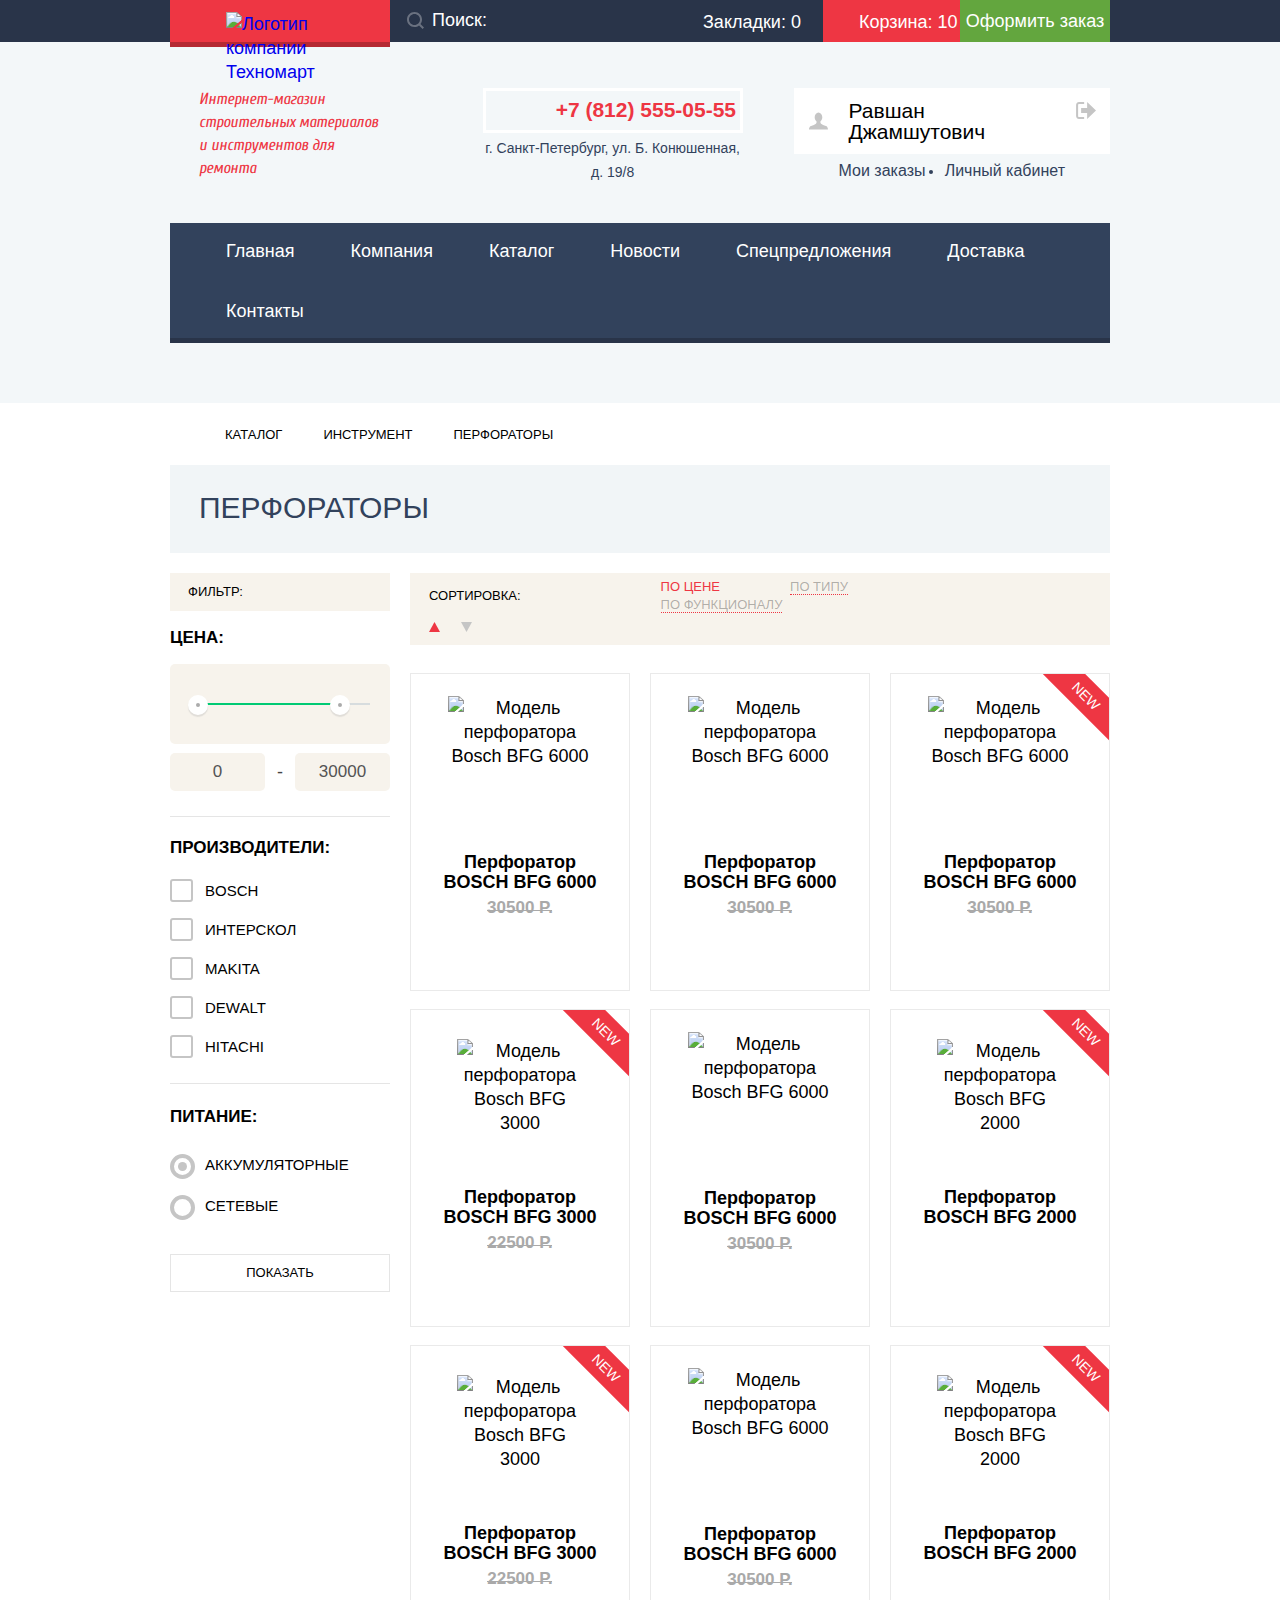
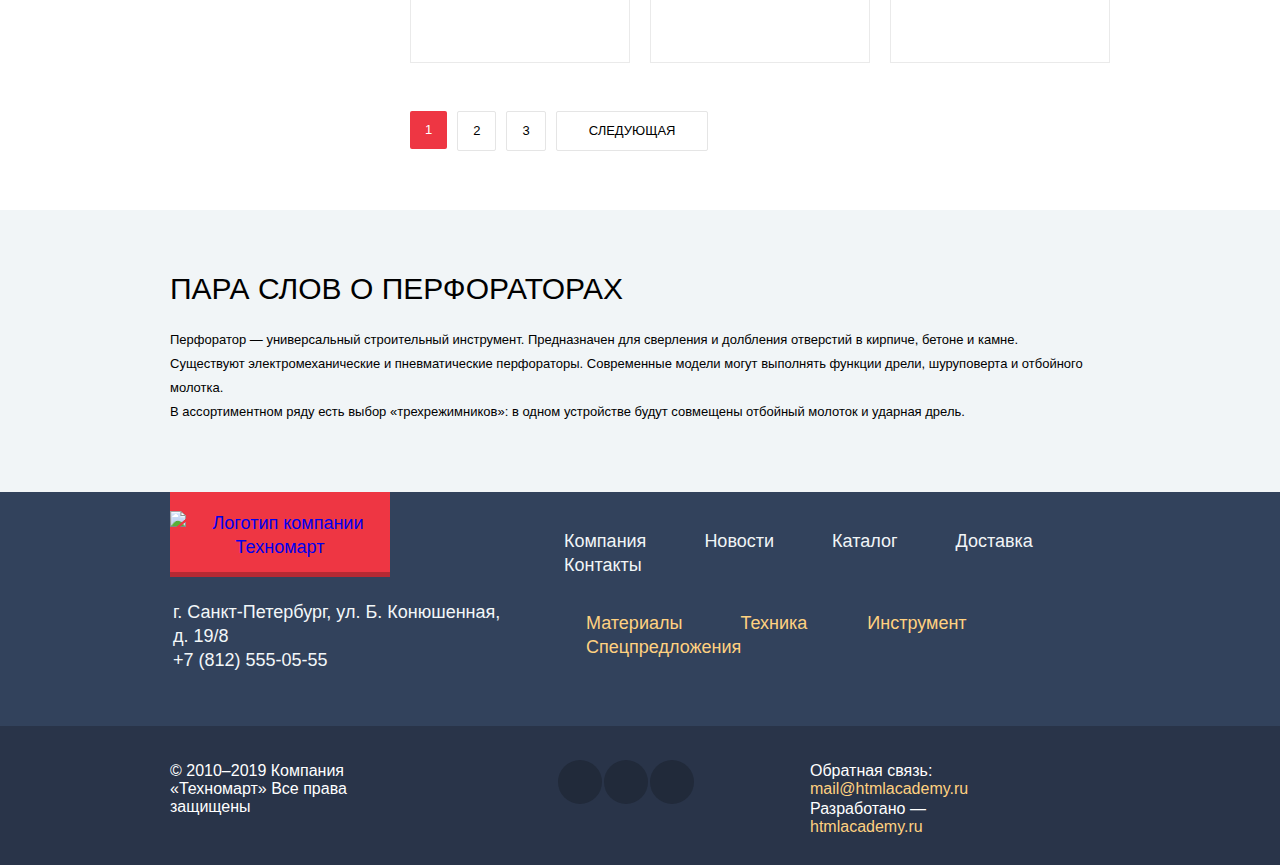
==== catalog.html @ 38c8b172 "Исправления" ====
<!DOCTYPE html>
<html class="page" lang="ru">

<head>
  <meta charset="UTF-8">
  <meta name="viewport" content="width=device-width, initial-scale=1.0">
  <title>HTML Academy: Техномарт-каталог</title>
  <link rel="icon" href="favicon.ico">
  <link rel="icon" href="img/favicon/favicon32x32.svg" type="image/svg+xml">
  <link rel="apple-touch-icon" href="img/favicon/apple180x180.png">
  <link rel="manifest" href="manifest.webmanifest">
  <link rel="stylesheet" href="css/normalize.css">
  <link rel="stylesheet" href="css/style.css">
  <link href="https://fonts.googleapis.com/css2?family=Cuprum&display=swap" rel="stylesheet">
</head>

<body class="page-body inner-page">
  <header class="main-header">
    <div class="header-logo">
      <div class="container">
        <a href="index.html" class="header-logo-link">
          <img src="img/content/logo-header.svg" width="108" height="18" alt="Логотип компании Техномарт">
        </a>
        <form class="search-form" method="GET" action="https://echo.htmlacademy.ru">
          <label class="search-label">
            <span class="visually-hidden">Поиск</span>
            <input class="search-input" type="search" name="search" placeholder="Поиск:">
            <svg class="icon-search" aria-hidden="true" width="17" height="17" viewBox="0 0 17 17"
              xmlns="http://www.w3.org/2000/svg">
              <path class="coordinates-search" clip-rule="evenodd"
                d="M13.458 12.044L17 15.586L15.586 17L12.044 13.458C10.782 14.421 9.21 15 7.5 15C3.35786 15 0 11.6421 0 7.5C0 3.35786 3.35786 0 7.5 0C11.6421 0 15 3.35786 15 7.5C15.0001 9.14309 14.4581 10.7403 13.458 12.044ZM7.5 2C4.467 2 2 4.467 2 7.5C2.00331 10.5362 4.4638 12.9967 7.5 13C10.532 13 13 10.532 13 7.5C13 4.467 10.532 2 7.5 2Z" />
            </svg>
          </label>
          <button class="visually-hidden" type="submit" tabindex="-1">
            Поиск
          </button>
        </form>
        <ul class="shopping-list">
          <li class="shopping-item-bookmarks">
            <a class="shopping-item bookmarks" href="#">
              Закладки: 0
            </a>
          </li>
          <li class="shopping-item-basket not-empty-basket">
            <a class="shopping-item basket shopping-cart" href="#">
              Корзина: 10
            </a>
          </li>
        </ul>
        <a class="order" href="#">Оформить заказ</a>
      </div>
    </div>

    <div class="header-contacts catalog">
      <p class="header-name-address">Интернет-магазин строительных материалов<br> и инструментов для ремонта</p>
      <div class="header-address">
        <a class="header-phone" href="tel:+78125550555" aria-label="Контактный телефон +7 (812) 555-05-55">
          +7 (812) 555-05-55
        </a>
        <span>г. Санкт-Петербург, ул. Б. Конюшенная, д. 19/8</span>
      </div>
      <div class="user-name">
        <ul class="user-name-list">
          <li class="user-name-item user">
            <a class="icon-name-user user" href="#" aria-label="Зайти в свой личный кабинет">
              <svg class="icon-user" aria-hidden="true" focusable="false" width="20" height="18" viewBox="0 0 20 18"
                fill="none" xmlns="http://www.w3.org/2000/svg">
                <path class="coordinates-user"
                  d="M17.881 14.166C15.737 13.431 13.625 12.5 12.674 11.776C12.017 11.275 11.904 10.158 12.157 9.361C13.275 8.458 14.021 6.884 14.021 5.083C14.021 2.276 12.221 0 10 0C7.77902 0 5.97901 2.276 5.97901 5.083C5.97901 6.884 6.72501 8.457 7.84201 9.36C8.09501 10.158 7.98302 11.275 7.32502 11.776C6.37502 12.5 4.26201 13.43 2.11801 14.166C-0.0259852 14.902 1.48343e-05 18 1.48343e-05 18H20C20 18 20.025 14.901 17.881 14.166Z"
                  fill="#C5C5C5" />
              </svg>
              Равшан Джамшутович
            </a>
          </li>
          <li class="user-name-item exit">
            <a class="icon-exit-user" href="#" aria-label="Выйти из личного кабинета">
              <svg class="icon-exit" aria-hidden="true" focusable="false" width="20" height="17" viewBox="0 0 20 17"
                fill="none" xmlns="http://www.w3.org/2000/svg">
                <path class="coordinates-exit" d="M20 8.5L11.125 0V6H5.125V11H11.125V17L20 8.5Z" fill="#C5C5C5" />
                <path class="coordinates-exit"
                  d="M2.10604 13.952V3.048C2.12404 2.672 2.27704 1.991 3.11604 1.991H8.14304V0H3.11604C0.938036 0 0.112036 1.81 0.0870361 3.027V13.973C0.112036 15.189 0.938036 17 3.11604 17H8.14304V15.01H3.11604C2.27704 15.01 2.12404 14.327 2.10604 13.952Z"
                  fill="#C5C5C5" />
              </svg>
            </a>
          </li>
        </ul>
        <ul class="order-list">
          <li class="order-item">
            <a class="my-orders" href="#">
              Мои заказы
            </a>
          </li>
          <li class="order-item">
            <a class="account" href="#">
              Личный кабинет
            </a>
          </li>
        </ul>
      </div>
    </div>

    <nav class="header-menu">
      <ul class="main-menu">
        <li class="menu-item">
          <a href="index.html">
            Главная
          </a>
        </li>
        <li class="menu-item">
          <a href="#">
            Компания
          </a>
        </li>
        <li class="menu-item">
          <a href="">
            Каталог
          </a>
        </li>
        <li class="menu-item">
          <a href="#">
            Новости
          </a>
        </li>
        <li class="menu-item">
          <a href="#">
            Спецпредложения
          </a>
        </li>
        <li class="menu-item">
          <a href="#">
            Доставка
          </a>
        </li>
        <li class="menu-item">
          <a href="#">
            Контакты
          </a>
        </li>
      </ul>
    </nav>
  </header>

  <main class="page-catalog">
    <div class="container">
      <ul class="breadcrumbs">
        <li class="breadcrumbs-item">
          <a class="home" href="index.html">
            <span class="visually-hidden">Главная</span>
          </a>
        </li>
        <li class="breadcrumbs-item">
          <a href="#" aria-label="Выйти на страницу каталога">
            Каталог
          </a>
        </li>
        <li class="breadcrumbs-item">
          <a href="#" aria-label="Посмотреть весь продаваемый инструмент">
            Инструмент
          </a>
        </li>
        <li class="breadcrumbs-item">
          <a href="">
            Перфораторы
          </a>
        </li>
      </ul>
      <h1 class="title">Перфораторы</h1>

      <section class="filter">
        <h2 class="subtitle-filter">Фильтр:</h2>
        <form method="get" action="https://echo.htmlacademy.ru/" target="_blank">
          <fieldset class="filter-item">
            <legend class="title-filter">Цена:</legend>
            <div class="range-filter">
              <div class="range-controls">
                <div class="scale">
                  <div class="bar"></div>
                </div>
                <div class="toggle toggle-min" tabindex="0"
                  aria-label="Ползунок выбора диапазона цен. Минимальная цена.">
                </div>
                <div class="toggle toggle-max" tabindex="0"
                  aria-label="Ползунок выбора диапазона цен. Максимальная цена.">
                </div>
              </div>
              <div class="range-price">
                <label class="price-min">
                  <input class="range-price-min" type="text" name="price-min" value="0"
                    aria-label="Указать минимальную цену" disabled>
                </label>
                <span>-</span>
                <label class="price-max">
                  <input class="range-price-max" type="text" name="price-max" value="30000"
                    aria-label="Указать максимальную цену" disabled>
                </label>
              </div>
            </div>
          </fieldset>

          <fieldset class="form-filter-makers">
            <legend class="title-filter">Производители:</legend>
            <ul>
              <li class="option-filter">
                <input class="visually-hidden filter-input-checkbox" type="checkbox" name="bosch" id="filter-bosch"
                  checked>
                <label for="filter-bosch">Bosch</label>
              </li>
              <li class="option-filter">
                <input class="visually-hidden filter-input-checkbox" type="checkbox" name="interscol"
                  id="filter-interscol">
                <label for="filter-interscol">Интерскол</label>
              </li>
              <li class="option-filter">
                <input class="visually-hidden filter-input-checkbox" type="checkbox" name="makita" id="filter-makita"
                  checked>
                <label for="filter-makita">Makita</label>
              </li>
              <li class="option-filter">
                <input class="visually-hidden filter-input-checkbox" type="checkbox" name="dewalt" id="filter-dewalt">
                <label for="filter-dewalt">Dewalt</label>
              </li>
              <li class="option-filter">
                <input class="visually-hidden filter-input-checkbox" type="checkbox" name="hitachi" id="filter-hitachi">
                <label for="filter-hitachi">Hitachi</label>
              </li>
            </ul>
          </fieldset>

          <fieldset class="form-filter-power">
            <legend class="title-filter">Питание:</legend>
            <ul>
              <li class="option-filter">
                <input class="visually-hidden filter-input-radio" type="radio" name="battery-power" value="batteries"
                  id="filter-battery" checked>
                <label for="filter-battery">Аккумуляторные</label>
              </li>
              <li class="option-filter">
                <input class="visually-hidden filter-input-radio" type="radio" name="battery-power" value="networking"
                  id="filter-network">
                <label for="filter-network">Сетевые</label>
              </li>
            </ul>
          </fieldset>
          <button class="btn-filter" type="submit">Показать</button>
        </form>
      </section>

      <div class="perforators">
        <section class="filter-list">
          <h2 class="filter-item subtitle">Сортировка:</h2>
          <ul class="filter-sorting">
            <li class="filter-item">
              <a class="link-filter-price" href="#" aria-label="Сортировать товары по цене">
                По цене
              </a>
            </li>
            <li class="filter-item">
              <a class="link-filter-type" href="#" aria-label="Сортировать товары по типу">
                По типу
              </a>
            </li>
            <li class="filter-item">
              <a class="link-filter-functionality" href="#" aria-label="Сортировать товары по функционалу">
                По функционалу
              </a>
            </li>
          </ul>
          <ul class="list-btn-sorting">
            <li>
              <a class="btn-up" href="#">
                <svg class="icon-triangle-up" width="11" height="10" viewBox="0 0 11 10" fill="none"
                  xmlns="http://www.w3.org/2000/svg">
                  <path class="coordinates-triangle" d="M5.5 0L11 10L0 10" fill="#EE3643" />
                </svg>
                <span class="visually-hidden">Сортировка по возрастанию</span>
              </a>
            </li>
            <li>
              <a class="btn-down" href="#">
                <svg class="icon-triangle-down" width="11" height="10" viewBox="0 0 11 10" fill="none"
                  xmlns="http://www.w3.org/2000/svg">
                  <path class="coordinates-triangle" d="M5.5 10L0 0H11" fill="#C5C5C5" />
                </svg>
                <span class="visually-hidden">Сортировка по убыванию</span>
              </a>
            </li>
          </ul>
        </section>

        <section class="sorting-products">
          <h2 class="visually-hidden">Отсортированные товары</h2>
          <ul class="products-list">
            <li class="product-item bfg-6000">
              <img class="product-img" src="img/content/bfg-6000.png" width="144" height="128"
                alt="Модель перфоратора Bosch BFG 6000">
              <h3>
                <a class="product-link" href="#">
                  Перфоратор <span>Bosch Bfg 6000</span>
                </a>
              </h3>
              <span class="old-price">30500 P.</span>
              <p class="product-price">22500 P.</p>
              <div class="product-aside">
                <a class="btn-buy" href="#" aria-label="Купить выбранный товар">
                  Купить
                </a>
                <a class="btn-bookmarks" href="#" aria-label="Отложить в закладки выбранный товар">
                  В закладки
                </a>
              </div>
            </li>
            <li class="product-item bfg-6000">
              <img class="product-img" src="img/content/bfg-6000.png" width="144" height="128"
                alt="Модель перфоратора Bosch BFG 6000">
              <h3>
                <a class="product-link" href="#">
                  Перфоратор <span>Bosch Bfg 6000</span>
                </a>
              </h3>
              <span class="old-price">30500 Р.</span>
              <p class="product-price">22500 Р.</p>
              <div class="product-aside">
                <a class="btn-buy" href="#" aria-label="Купить выбранный товар">
                  Купить
                </a>
                <a class="btn-bookmarks" href="#" aria-label="Отложить в закладки выбранный товар">
                  В закладки
                </a>
              </div>
            </li>
            <li class="product-item bfg-6000 new">
              <img class="product-img" src="img/content/bfg-6000.png" width="144" height="128"
                alt="Модель перфоратора Bosch BFG 6000">
              <h3>
                <a class="product-link" href="#">
                  Перфоратор <span>Bosch Bfg 6000</span>
                </a>
              </h3>
              <span class="old-price">30500 Р.</span>
              <p class="product-price">22500 Р.</p>
              <div class="product-aside">
                <a class="btn-buy" href="#" aria-label="Купить выбранный товар">
                  Купить
                </a>
                <a class="btn-bookmarks" href="#" aria-label="Отложить в закладки выбранный товар">
                  В закладки
                </a>
              </div>
            </li>
            <li class="product-item bfg-3000 new">
              <img class="product-img" src="img/content/bfg-3000.png" width="127" height="112"
                alt="Модель перфоратора Bosch BFG 3000">
              <h3>
                <a class="product-link" href="#">
                  Перфоратор <span>Bosch Bfg 3000</span>
                </a>
              </h3>
              <span class="old-price">22500 Р.</span>
              <p class="product-price">15500 Р.</p>
              <div class="product-aside">
                <a class="btn-buy" href="#" aria-label="Купить выбранный товар">
                  Купить
                </a>
                <a class="btn-bookmarks" href="#" aria-label="Отложить в закладки выбранный товар">
                  В закладки
                </a>
              </div>
            </li>
            <li class="product-item bfg-6000">
              <img class="product-img" src="img/content/bfg-6000.png" width="144" height="128"
                alt="Модель перфоратора Bosch BFG 6000">
              <h3>
                <a class="product-link" href="#">
                  Перфоратор <span>Bosch Bfg 6000</span>
                </a>
              </h3>
              <span class="old-price">30500 Р.</span>
              <p class="product-price">22500 Р.</p>
              <div class="product-aside">
                <a class="btn-buy" href="#" aria-label="Купить выбранный товар">
                  Купить
                </a>
                <a class="btn-bookmarks" href="#" aria-label="Отложить в закладки выбранный товар">
                  В закладки
                </a>
              </div>
            </li>
            <li class="product-item bfg-2000 new">
              <img class="product-img" src="img/content/bfg-2000.png" width="127" height="112"
                alt="Модель перфоратора Bosch BFG 2000">
              <h3>
                <a class="product-link" href="#">
                  Перфоратор <span>Bosch Bfg 2000</span>
                </a>
              </h3>
              <p class="product-price">12500 Р.</p>
              <div class="product-aside">
                <a class="btn-buy" href="#" aria-label="Купить выбранный товар">
                  Купить
                </a>
                <a class="btn-bookmarks" href="#" aria-label="Отложить в закладки выбранный товар">
                  В закладки
                </a>
              </div>
            </li>
            <li class="product-item bfg-3000 new">
              <img class="product-img" src="img/content/bfg-3000.png" width="127" height="112"
                alt="Модель перфоратора Bosch BFG 3000">
              <h3>
                <a class="product-link" href="#">
                  Перфоратор <span>Bosch Bfg 3000</span>
                </a>
              </h3>
              <span class="old-price">22500 Р.</span>
              <p class="product-price">15500 Р.</p>
              <div class="product-aside">
                <a class="btn-buy" href="#" aria-label="Купить выбранный товар">
                  Купить
                </a>
                <a class="btn-bookmarks" href="#" aria-label="Отложить в закладки выбранный товар">
                  В закладки
                </a>
              </div>
            </li>
            <li class="product-item bfg-6000">
              <img class="product-img" src="img/content/bfg-6000.png" width="144" height="128"
                alt="Модель перфоратора Bosch BFG 6000">
              <h3>
                <a class="product-link" href="#">
                  Перфоратор <span>Bosch Bfg 6000</span>
                </a>
              </h3>
              <span class="old-price">30500 Р.</span>
              <p class="product-price">25500 Р.</p>
              <div class="product-aside">
                <a class="btn-buy" href="#" aria-label="Купить выбранный товар">
                  Купить
                </a>
                <a class="btn-bookmarks" href="#" aria-label="Отложить в закладки выбранный товар">
                  В закладки
                </a>
              </div>
            </li>
            <li class="product-item bfg-2000 new">
              <img class="product-img" src="img/content/bfg-2000.png" width="127" height="112"
                alt="Модель перфоратора Bosch BFG 2000">
              <h3>
                <a class="product-link" href="#">
                  Перфоратор <span>Bosch Bfg 2000</span>
                </a>
              </h3>
              <p class="product-price">12500 Р.</p>
              <div class="product-aside">
                <a class="btn-buy" href="#" aria-label="Купить выбранный товар">
                  Купить
                </a>
                <a class="btn-bookmarks" href="#" aria-label="Отложить в закладки выбранный товар">
                  В закладки
                </a>
              </div>
            </li>
          </ul>
          <ul class="list-pages">
            <li class="list-pages-item">
              <a class="one" href="" aria-label="Первая страница просмотра отфильтрованных и отсортированных товаров">
                1
              </a>
            </li>
            <li class="list-pages-item">
              <a class="two" href="#" aria-label="Вторая страница просмотра отфильтрованных и отсортированных товаров">
                2
              </a>
            </li>
            <li class="list-pages-item">
              <a class="three" href="#"
                aria-label="Третья страница просмотра отфильтрованных и отсортированных товаров">
                3
              </a>
            </li>
            <li class="list-pages-item">
              <a class="next" href="#"
                aria-label="Следующая страница просмотра отфильтрованных и отсортированных товаров">
                Следующая
              </a>
            </li>
          </ul>
        </section>
      </div>
    </div>

    <section class="about-perforators">
      <div class="container">
        <h2 class="heading">Пара слов о перфораторах</h2>
        <p class="text">Перфоратор — универсальный строительный инструмент. Предназначен для сверления и долбления
          отверстий в кирпиче, бетоне и камне.<br>Существуют электромеханические и пневматические перфораторы.
          Современные модели могут выполнять функции дрели, шуруповерта и отбойного молотка.<br>В ассортиментном ряду
          есть выбор «трехрежимников»: в одном устройстве будут совмещены отбойный молоток и
          ударная дрель.</p>
      </div>
    </section>
  </main>

  <footer class="main-footer main-footer-catalog">
    <div class="main-footer-wrapper">
      <div class="footer-logo">
        <div class="footer-contact">
          <a class="footer-logo-link" href="#">
            <img class="img-logo-catalog" src="img/content/logo-footer.svg" width="138" height="23"
              alt="Логотип компании Техномарт">
          </a>
          <p class="footer-address">г. Санкт-Петербург, ул. Б. Конюшенная, д. 19/8</p>
          <a class="footer-phone" href="tel:+78125550555" aria-label="Контактный телефон +7 (812) 555-05-55">
            +7 (812) 555-05-55
          </a>
        </div>
        <div class="footer-menu">
          <ul class="footer-menu-list">
            <li>
              <a class="footer-menu-item" href="#">
                Компания
              </a>
            </li>
            <li>
              <a class="footer-menu-item" href="#">
                Новости
              </a>
            </li>
            <li>
              <a class="footer-menu-item" href="catalog.html">
                Каталог
              </a>
            </li>
            <li>
              <a class="footer-menu-item" href="#">
                Доставка
              </a>
            </li>
            <li><a class="footer-menu-item" href="#">
                Контакты
              </a>
            </li>
          </ul>

          <ul class="footer-menu-catalog">
            <li>
              <a class="footer-menu-item-catalog" href="#">
                Материалы
              </a>
            </li>
            <li>
              <a class="footer-menu-item-catalog" href="#">
                Техника
              </a>
            </li>
            <li>
              <a class="footer-menu-item-catalog" href="#">
                Инструмент
              </a>
            </li>
            <li>
              <a class="footer-menu-item-catalog" href="#">
                Спецпредложения
              </a>
            </li>
          </ul>
        </div>
      </div>
    </div>

    <div class="footer-block">
      <p>© 2010–2019 Компания «Техномарт» Все права защищены</p>
      <ul class="socials-list">
        <li class="social-item">
          <a class="social-button vkontakte" href="#">
            <span class="visually-hidden">Вконтакте</span>
          </a>
        </li>
        <li class="social-item">
          <a class="social-button facebook" href="#">
            <span class="visually-hidden">Фейсбук</span>
          </a>
        </li>
        <li class="social-item">
          <a class="social-button instagram" href="#">
            <span class="visually-hidden">Инстаграм</span>
          </a>
        </li>
      </ul>
      <div class="footer-feedback">
        <p class="feedback-text">
          Обратная связь:
          <a class="feedback-link" href="#" aria-label="Отправить нам письмо на эту почту">
            mail@htmlacademy.ru
          </a>
        </p>
        <p class="author-text">
          Разработано —
          <a class="author-link" href="https://htmlacademy.ru/intensive/htmlcss"
            aria-label="Кем разработан данный ресурс">
            htmlacademy.ru
          </a>
        </p>
      </div>
    </div>
  </footer>

  <section class="modal modal-add-product">
    <h3 class="title-add-product">Товар добавлен в корзину!</h3>
    <div class="btn-add-product">
      <a class="btn-order" href="#">Оформить заказ</a>
      <a class="btn-continue" href="#">Продолжить покупки</a>
    </div>
    <button class="modal-close" type="button" aria-label="Закрыть"></button>
  </section>
</body>

</html>
---- css/style.css ----
/* Переменные цветов - начало */
:root {
  --basic-black: #000000;
  --basic-dark: #293449;
  --basic-light-dark: #32425c;
  --basic-extra-dark: #1d2739;
  --basic-white: #ffffff;
  --basic-red-btn: #ee3643;
  --basic-green: #63a63e;
  --basic-neutral: #f9f5f0;
  --basic-gray-bg: #f1f5f7;
  --basic-yellow: #ffbf47;
  --basic-light-beige: #f7f3ec;
  --basic-gray:#f3f7f9;
  --special-gray: #c5c5c5; /* иконка входа в учетную запись */
  --special-dark-gray: #b7bfc8; /* иконка телефона в хедере */
  --special-neutral-gray: #a9a9a9;
  --special-light-gray: #f2f6f8;
  --special-background-gray: #f1f1f1;
  --special-gray-stroke: #e5e5e5;
  --special-gray-radio: #b5b5b5;
  --special-light-beige: #f4f4f4; /* задний фон красной кнопки формы обр.связи */
  --special-red-btn: #ba2732;
  --special-dark-red: #ca2c37;
  --special-green-btn: #5fbb2d;
  --special-green-btn-shadow: #367315;
  --special-green-btn-click: #518534;
  --special-extra-dark-grey: #3d546f; /* иконки входа, выхода и логина при ховере */
  --special-blue: #3bbce3;
  --special-purple: #dc91d8;
  --special-green: #8ed78f;
  --special-yellow: #ffd180;
  --special-light-yellow: #ffc047;
  --special-extra-light: #eaeaea; /* обводка(stroke) у карточек товара */
  --special-dark: #212a3a; /* бэкграунд социальных сетей*/
  --special-dark-hyphen: #444444; /* Дефис в каталоге */
  --special-ultra-dark: #161d29;
  --special-button-border: #405069;
  --special-line-filter: #d7dcde;
  --special-light-green: #00ca74;
  --special-toggle-color: #ababab;
  --special-white-middle: rgb(255,255,255, 0.5);
  --special-white: rgba(255,255,255, 0.3);
  --special-greylight: rgba(197,197,197, 0.3);
  --special-greyblack: rgba(169, 169, 169, 0.3);
  --special-black-oppacity: rgba(0,0,0, 0.3);
  --special-inner-shadow: rgba(0, 0, 0, 0.24);
  --special-card-shadow: rgba(0, 0, 0, 0.15);
  --special-toggle-opacity: rgba(171, 171, 171, 0.3);
  --special-dark-opacity: rgba(0, 0, 0, 0.1);
}
  /* Переменные цветов - конец */

/* Шрифты */
@font-face {
  font-family: 'Cuprum';
  src: local('Cuprum'),
        url('../fonts/cuprum.woff2') format('woff2'),
        url('../fonts/cuprum.woff') format('woff');
  font-weight: 400;
  font-style: normal;
}

@font-face {
  font-family: 'Cuprum';
  src: local('Cuprum'),
        url('../fonts/cuprumbold.woff2') format('woff2'),
        url('../fonts/cuprumbold.woff') format('woff');
  font-weight: 700;
  font-style: normal;
}

@font-face {
  font-family: 'Cuprum';
  src: local('Cuprum'),
        url('../fonts/cuprumbolditalic.woff2') format('woff2'),
        url('../fonts/cuprumbolditalic.woff') format('woff');
  font-weight: 700;
  font-style: italic;
}

@font-face {
  font-family: 'Cuprum';
  src: local('Cuprum'),
        url('../fonts/cuprumitalic.woff2') format('woff2'),
        url('../fonts/cuprumitalic.woff') format('woff');
  font-weight: 400;
  font-style: italic;
}

@font-face {
  font-family: 'PT Sans';
  src: local('PT Sans'),
        url('../fonts/ptsans.woff2') format('woff2'),
        url('../fonts/ptsans.woff') format('woff');
  font-weight: 400;
  font-style: normal;
}

@font-face {
  font-family: 'PT Sans';
  src: local('PT Sans'),
        url('../fonts/ptsansbold.woff2') format('woff2'),
        url('../fonts/ptsansbold.woff') format('woff');
  font-weight: 700;
  font-style: normal;
}

/* Общие свойства */
.page {
  height: 100%;
}

.page-body {
  min-width: 960px;
  margin: 0;
  padding: 0;
  font-family: 'Cuprum', 'Verdana', sans-serif;
  font-size: 18px;
  line-height: 24px;
  font-weight: 400;
  color: var(--basic-black);
  min-height: 100%;
  display: grid;
  grid-template-rows: min-content 1fr min-content;
}

a {
  text-decoration: none;
}

img {
  max-width: 100%;
  height: auto;
}

.title {
  font-size: 30px;
  line-height: 30px;
  font-weight: 400;
  color: var(--basic-light-dark);
  text-transform: uppercase;
}

.heading {
  font-size: 30px;
  line-height: 30px;
  font-weight: 400;
  text-transform: uppercase;
}

.text {
  font-family: 'PT Sans', 'Verdana', sans-serif;
  font-size: 13px;
  line-height: 24px;
}

.visually-hidden {
  position: absolute;
  width: 1px;
  height: 1px;
  margin: -1px;
  border: 0;
  padding: 0;
  white-space: nowrap;
  clip-path: inset(100%);
  clip: rect(0 0 0 0);
  overflow: hidden;
}

/* header - начало */
/* header-logo */
.main-header {
  background-color: var(--basic-gray);
  padding-bottom: 60px;
}

.header-logo {
  background-color: var(--basic-dark);
}

.header-logo .container {
  display: grid;
  grid-template-columns: 220px 270px 300px 150px;
  grid-template-rows: 42px;
}

.header-logo .header-logo-link {
  background-color: var(--basic-red-btn);
  box-shadow: inset 0 -5px 0 0 var(--special-inner-shadow);
  height: 47px;
  display: block;
}

.header-logo-link img {
  padding-left: 56px;
  padding-top: 12px;
}

.header-logo-link:active {
  background-color: var(--special-red-btn);
}

/* Стили поиска */
.search-form .search-label {
  position: relative;
  display: block;
}

.search-form .search-input {
  height: 40px;
  padding-left: 42px;
  color: var(--basic-black);
  background-color: var(--basic-dark);
  border: none;
  width: 226px;
}

.search-form .search-input::placeholder {
  color: var(--basic-white);
}

.search-label .icon-search {
  position: absolute;
  top: 12px;
  left: 17px;
  width: 17px;
  height: 17px;
  opacity: 30%;
  fill: var(--basic-white);
}

.search-input:focus .icon-search {
  fill: var(--basic-red-btn);
  opacity: 100%;
}

.search-form .search-input:focus {
  background-color: var(--basic-white);
}

.search-form .icon-search:hover {
  opacity: 100%;
}

.search-input:focus ~ .icon-search {
  fill: var(--basic-red-btn);
  opacity: 100%;
}

.search-form .search-input:focus {
  background-color: var(--basic-white);
  opacity: 100%;
}

/* Корзина, закладки */
/* Общие */
.header-logo .shopping-list {
  display: flex;
  justify-content: space-between;
  padding: 0;
  margin: 0;
  list-style: none;
}

.shopping-list li {
  display: flex;
  width: 150px;
}

.shopping-list .shopping-item{
  color: var(--basic-white);
}

/* Закладки */
.shopping-list .shopping-item-bookmarks {
  padding-left: 20px;
}

.shopping-item-bookmarks .bookmarks {
  position: relative;
  padding-top: 10px;
  padding-left: 23px;
  width: 100%;
}

.shopping-item-bookmarks .bookmarks::before {
  position: absolute;
  content: '';
  width: 14px;
  height: 15px;
  background-image: url(../img/icons/icon-bookmark.svg);
  background-repeat: no-repeat;
  opacity: 30%;
  top: 13px;
  left: 0;
}

.shopping-item-bookmarks:hover .bookmarks::before,
.shopping-item-bookmarks:focus .bookmarks::before {
  opacity: 100%;
}

.shopping-item-bookmarks:active .bookmarks::before {
  opacity: 30%;
}

/* Корзина */
.shopping-item-basket .basket {
  padding-top: 10px;
  padding-left: 49px;
  width: 136px;
  position: relative;
}

.shopping-item-basket .basket::before {
  position: absolute;
  content: '';
  width: 15px;
  height: 15px;
  background-image: url(../img/icons/icon-cart.svg);
  background-repeat: no-repeat;
  opacity: 30%;
  top: 13px;
  left: 26px;
}

.shopping-item-basket:hover .basket::before,
.shopping-item-basket:hover .basket::before {
  opacity: 100%;
}

.shopping-item-basket:active .basket::before {
  opacity: 30%;
}

.shopping-list li:active:not(.not-empty-basket) {
  background-color: var(--special-ultra-dark);
}

.shopping-list .shopping-item:active {
  opacity: 50%;
}

/* Кнопка 'Оформить заказ' */
.header-logo .order {
  display: grid;
  align-items: center;
  text-align: center;
  padding: 0;
  color: var(--basic-white);
  background-color: var(--basic-green);
}

.header-logo .order:hover,
.header-logo .order:focus {
  background-color: var(--special-green-btn);
}

.header-logo .order:active {
  background-color: var(--basic-green);
  color: var(--special-white-middle);
}

/* header-contacts */
.header-contacts  {
  display: flex;
  width: 940px;
  margin: 0 auto;
  margin-bottom: 40px;
  padding-top: 46px;
}

.header-name-address {
  width: 226px;
  font-size: 16px;
  font-style: italic;
  line-height: 23px;
  color: var(--basic-red-btn);
  margin: 0;
  margin-right: 94px;
  padding: 0;
  padding-left: 29px;
  box-sizing: border-box;
}

.header-contacts .header-address {
  display: flex;
  flex-direction: column;
  margin: 0;
  margin-right: 69px;
  width: 270px;
}

.header-address .header-phone {
  display: flex;
  align-items: center;
  font-size: 21px;
  font-weight: 700;
  line-height: 30px;
  color: var(--basic-red-btn);
  border: 3px solid var(--basic-white);
  box-sizing: border-box;
  margin-bottom: 3px;
  padding: 0;
  padding-top: 4px;
  padding-bottom: 5px;
}

.header-address .header-phone::before {
  content: '';
  width: 17px;
  height: 19px;
  background-image: url(../img/icons/icon-phone.svg);
  background-repeat: no-repeat;
  margin-left: 36px;
  margin-right: 17px;
}

.header-address span {
  text-align: center;
  font-size: 14px;
  color: var(--basic-light-dark);
}

.header-contacts .sign-up {
  display: flex;
  justify-content: space-between;
  align-self: flex-start;
  width: 281px;
  margin: 0;
  padding: 0;
}

.sign-up .login-link {
  width: 121px;
  background-color: var(--basic-white);
  padding-top: 10px;
  padding-bottom: 12px;
  padding-left: 19px;
  padding-right: 27px;
  box-sizing: border-box;
}

.sign-up .icon-login {
  padding-top: 3px;
}

 .login-link:hover .coordinates-login,
 .login-link:focus .coordinates-login {
  fill: var(--special-extra-dark-grey);
}

.login-link:active .coordinates-login {
  fill: var(--special-gray);
}

.sign-up .registration-link {
  padding-top: 12px;
  padding-bottom: 12px;
  padding-left: 24px;
  padding-right: 24px;
  box-sizing: border-box;
  width: 150px;
  background-color: var(--basic-white);
}

.sign-up a {
  font-size: 21px;
  line-height: 21px;
  color: var(--basic-black);
}

.sign-up a:hover,
.sign-up a:focus {
  color: var(--basic-red-btn);
}

.sign-up a:active {
  color: var(--special-gray);
}

/* header-menu */
.header-menu {
  background-color: var(--basic-light-dark);
  width: 940px;
  margin: 0 auto;
}

.header-menu .main-menu {
  display: flex;
  flex-wrap: wrap;
  list-style: none;
  margin: 0;
  padding: 0;
  padding-left: 28px;
  box-shadow: inset 0 -5px 0 0 var(--basic-dark);
}

.main-menu .menu-item {
  padding-left: 28px;
  padding-right: 28px;
  padding-top: 16px;
  padding-bottom: 20px;
}

 .menu-item a {
  color: var(--basic-white);
}

.main-menu .menu-item:hover,
.main-menu .menu-item:focus {
  background-color: var(--basic-dark);
}

.main-menu .menu-item:active {
  background-color: var(--basic-extra-dark);
  opacity: 50%;
}

/* header - КОНЕЦ */
/* container */
.container {
  width: 940px;
  margin: 0 auto;
  padding: 0 10px;
}

/* catalog */
/* Стили карточек в каталоге */
.catalog {
  margin-top: 61px;
  margin-bottom: 59px;
}

.catalog .catalog-menu {
  display: grid;
  grid-template-columns: repeat(3, auto);
  grid-gap: 20px;
}

.catalog-menu .catalog-item {
  width: 300px;
  padding-bottom: 21px;
  padding-right: 100px;
  box-sizing: border-box;
}

.catalog-menu .materials {
  grid-column: 1 / 2;
  grid-row: 1 / 2;
  background-image: url(../img/background/bg-icon-bucket.svg);
  background-repeat: no-repeat;
  background-position: 213px 31px;
  background-color: var(--basic-yellow);
}

.catalog-menu .new-item {
  position: relative;
  overflow: hidden;
}

.catalog-menu .new-item::before {
  content: 'New';
  background-color: var(--basic-red-btn);
  color: var(--basic-white);
  font-size: 14px;
  line-height: 18px;
  width: 100px;
  height: 30px;
  text-transform: uppercase;
  display: flex;
  justify-content: center;
  align-items: center;
  position: absolute;
  top: 4px;
  left: 225px;
  transform: rotate(45deg);
}

.catalog-menu .tools {
  grid-column: 2 / 3;
  grid-row: 1 / 2;
  background-image: url(../img/background/bg-icon-drill.svg);
  background-repeat: no-repeat;
  background-position: 194px 34px;
  background-color: var(--special-blue);
}

.catalog-menu .technic {
  grid-column: 3 / 4;
  grid-row: 1 / 2;
  background-image: url(../img/background/bg-icon-tractor.svg);
  background-repeat: no-repeat;
  background-position: 191px 31px;
  background-color: var(--special-purple);
}

.catalog-menu .discounts {
  grid-column: 3 / 4;
  grid-row: 2 / 3;
  background-image: url(../img/background/bg-icon-basket.svg);
  background-repeat: no-repeat;
  background-position: 196px 26px;
  background-color: var(--special-green);
}

.catalog-menu .delivery {
  grid-column: 3 / 4;
  grid-row: 3 / 4;
  background-image: url(../img/background/bg-icon-car.svg);
  background-repeat: no-repeat;
  background-position: 191px 32px;
  background-color: var(--basic-yellow);
}

.catalog-item h3 {
  font-size: 24px;
  font-weight: 700;
  line-height: 30px;
  color: var(--basic-white);
  margin: 0;
  margin-top: 20px;
  margin-left: 22px;
}

.catalog-item a {
  font-size: 14px;
  line-height: 18px;
  color: var(--basic-white);
  text-transform: uppercase;
  background-color: var(--special-white);
  width: 135px;
  display: flex;
  justify-content: center;
  align-items: center;
  margin: 0;
  margin-left: 22px;
  margin-top: 13px;
  padding: 10px;
  box-sizing: border-box;
}

.catalog-item a:hover,
.catalog-item a:focus {
  background-color: var(--special-greylight);
}

.catalog-item a:active {
  background-color: var(--special-greyblack);
}

/* Стили слайдера */
.catalog-menu .catalog-slider  {
  grid-column: 1 / 3;
  grid-row: 2 / 4;
  width: 620px;
  height: 266px;
  position: relative;
}

.catalog-slider .catalog-slider-list {
  list-style: none;
  margin: 0;
  padding: 0;
}

.catalog-slider-list li {
  display: none;
}

.catalog-slider-list .slider-item-show {
  display: block;
}

.catalog-slider-list .catalog-slider-perf {
  position: relative;
  padding: 23px 24px 27px 24px;
}

.catalog-slider-perf .photo-perforator {
  position: absolute;
  left: 0;
  top: 0;
  z-index: -1;
}

.catalog-slider-list .catalog-slider-drill {
  position: relative;
  padding: 23px 24px 27px 24px;
}

.catalog-slider-drill .photo-drill {
  position: absolute;
  left: 0;
  top: 0;
  z-index: -1;
}

.catalog-slider .slider-subtitle {
  margin: 0;
  margin-bottom: 5px;
  font-size: 36px;
  font-weight: 700;
  line-height: 36px;
  text-transform: uppercase;
  color:  var(--basic-white);
}

.catalog-slider-perf .slider-text,
.catalog-slider-drill .slider-text {
  margin: 0;
  margin-bottom: 113px;
  color: var(--basic-white);
}

.catalog-slider .catalog-btn-left {
  position: absolute;
  top: 122px;
  left: 24px;
  background-image: url(../img/icons/icon-btn-left.svg);
  background-repeat: no-repeat;
  background-color: transparent;
  width: 22px;
  height: 40px;
  border: none;
  padding: 0;
}

.catalog-slider .catalog-btn-right {
  position: absolute;
  top: 122px;
  right: 20px;
  background-image: url(../img/icons/icon-btn-right.svg);
  background-repeat: no-repeat;
  background-color: transparent;
  width: 22px;
  height: 40px;
  border: none;
  padding: 0;
}

.catalog-slider .slider-btn {
  display: block;
  font-size: 14px;
  line-height: 18px;
  text-transform: uppercase;
  width: 192px;
  box-sizing: border-box;
  text-align: center;
  padding: 10px;
  background-color: var(--basic-red-btn);
  color: var(--basic-white);
}

.catalog-slider .slider-btn:hover,
.catalog-slider .slider-btn:focus {
  background-color: var(--special-dark-red);
}

.catalog-slider .slider-btn:active {
  background-color: var(--special-red-btn);
}

.catalog-slider-btn {
  position: absolute;
  top: 220px;
  left: 295px;
  display: flex;
}

.catalog-slider-btn button {
  position: relative;
  display: block;
  background-color: transparent;
  border: none;
  width: 10px;
  height: 10px;
}

.catalog-slider-btn .circle-btn-red {
  top: 0;
  left: 9px;
}

.catalog-slider-btn .circle-btn-white:after {
  content: '';
  width: 10px;
  height: 10px;
  background-color: var(--basic-white);
  position: absolute;
  top: 0;
  left: 1px;
  border-radius: 50%;
}

.catalog-slider-btn .circle-btn-red:after {
  content: '';
  width: 6px;
  height: 6px;
  background-color: var(--basic-red-btn);
  position: absolute;
  top: 0;
  left: 1px;
  border-radius: 50%;
  border: 2px solid var(--basic-white);
}

/* products */
.products {
  margin-bottom: 70px;
}

.products .products-content {
  background-color: var(--basic-neutral);
  min-height: 89px;
  display: flex;
  flex-wrap: wrap;
  justify-content: space-between;
  align-items: flex-start;
  padding-right: 14px;
  padding-left: 28px;
}

.products-content .title {
  margin: 0;
  padding-top: 29px;
  padding-bottom: 30px;
  padding-right: 20px;
}

.products-content .products-link {
  font-size: 14px;
  line-height: 18px;
  color: var(--basic-white);
  background-color: var(--basic-red-btn);
  text-transform: uppercase;
  padding: 11px 24px 9px 24px;
  margin-top: 24px;
}

.products-content .products-link:hover,
.products-content .products-link:focus {
  background-color: var(--special-dark-red);
}

.products-content .products-link:active {
  background-color: var(--special-red-btn);
}

.products .products-list {
  display: grid;
  grid-template-columns: repeat(4, 220px);
  gap: 20px;
  list-style: none;
  padding: 0;
  margin: 0;
  margin-top: 20px;
}

/* Карточки товаров */
.products-list .product-item {
  position: relative;
  display: flex;
  flex-direction: column;
  justify-content: center;
  align-items: center;
  text-align: center;
  border: 1px var(--special-extra-light) solid;
  padding: 0;
  padding-bottom: 21px;
  margin: 0;
  min-height: 318px;
  box-sizing: border-box;
}

.products-list .bfg-9000 {
  padding-top: 6px;
}

.products-list .bfg-3000 {
  padding-top: 29px;
}

.products-list .bfg-6000 {
  padding-top: 22px;
}

.products-list .bfg-2000 {
  padding-top: 29px;
}

.bfg-9000 .product-img {
  margin-bottom: 8px;
}

.bfg-3000 .product-img {
  margin-bottom: 36px;
}

.bfg-6000 .product-img {
  margin-bottom: 28px;
}

.bfg-2000 .product-img {
  margin-bottom: 36px;
}

.product-item h3 {
  font-family: 'PT Sans', 'Verdana', sans-serif;
  font-size: 18px;
  line-height: 20px;
  font-weight: 700;
  width: 165px;
  margin: 0 auto;
  margin-bottom: 7px;
}

.product-item .product-link {
  font-family: 'PT Sans', 'Verdana', sans-serif;
  font-size: 18px;
  line-height: 20px;
  font-weight: 700;
  color: var(--basic-black);
}

.product-link span {
  text-transform: uppercase;
}

.product-item .old-price {
  font-family: 'PT Sans', 'Verdana', sans-serif;
  font-size: 17px;
  line-height: 18px;
  font-weight: 700;
  color: var(--special-neutral-gray);
  margin-bottom: 13px;
  position: relative;
}

.product-item .old-price::after {
  position: absolute;
  top: 11px;
  left: 0;
  content: '';
  width: 65px;
  height: 1px;
  background-color: var(--special-neutral-gray);
}

.product-item .product-price {
  font-family: 'PT Sans', 'Verdana', sans-serif;
  font-size: 17px;
  line-height: 18px;
  font-weight: 700;
  width: 141px;
  height: 38px;
  color: var(--basic-white);
  background-image: url('../img/background/bg-red-btn.svg');
  background-repeat: no-repeat;
  margin: 0;
  margin-left: 44px;
  padding: 0;
  padding-top: 9px;
  padding-left: 32px;
  box-sizing: border-box;
  margin-top: auto;
  align-self: flex-start;
  text-align: start;
}

.bfg-9000 .product-price {
  margin-left: 46px;
}

.product-item.new {
  position: relative;
  overflow: hidden;
}

.product-item.new:after {
  content: 'New';
  display: block;
  background-color: var(--basic-red-btn);
  color: var(--basic-white);
  font-size: 14px;
  line-height: 18px;
  width: 100px;
  height: 30px;
  text-transform: uppercase;
  display: flex;
  justify-content: center;
  align-items: center;
  position: absolute;
  top: 7px;
  right: -27px;
  transform: rotate(45deg);
}

.products-list .product-item:hover {
  box-shadow: 0 4px 20px 0 var(--special-card-shadow);
}

/* companies */
.companies {
  margin-bottom: 70px;
}

.companies .companies-content {
  display: grid;
  grid-template-columns: 1fr auto;
  grid-template-rows: 89px;
  padding-left: 28px;
  padding-right: 19px;
  column-gap: 50px;
  margin: 0;
  margin-bottom: 20px;
  align-items: center;
  background-color: var(--basic-neutral);
}

.companies-content .title {
  margin: 0;
  padding-right: 20px;
}

.companies-content .companies-link {
  font-size: 14px;
  line-height: 18px;
  color: var(--basic-white);
  background-color: var(--basic-red-btn);
  text-transform: uppercase;
  padding: 8px 38px 9px 39px;
}

.companies-content .companies-link:hover,
.companies-content .companies-link:focus {
  background-color: var(--special-dark-red);
}

.companies-content .companies-link:active {
  background-color: var(--special-red-btn);
}

.companies .companies-list {
  display: grid;
  grid-template-columns: repeat(4, 220px);
  gap: 20px;
  list-style: none;
  padding: 0;
  margin: 0;
}

.companies-list .companies-item {
  display: grid;
  justify-content: center;
  align-items: center;
  border: 1px var(--special-extra-light) solid;
  width: 220px;
  height: 145px;
  padding: 0;
  margin: 0;
}

.companies-item-link img {
  width: 100%;
}

.companies-list .companies-item:hover,
.companies-list .companies-item:focus {
  box-shadow: 0 4px 20px 0 var(--special-card-shadow);
}

.companies-list .companies-item:active {
  opacity: 50%;
}

/* services */
.services {
  background-color: var(--basic-gray-bg);
  margin: 0;
  margin-bottom: 70px;
}

.services .container {
  padding-top: 60px;
}

.services .heading {
  margin: 0;
}

.services .text {
  margin: 0;
  margin-top: 25px;
}

/* Слайдер */
.services .services-slider {
  display: grid;
  grid-template-columns: 240px 1fr;
  column-gap: 80px;
}

.services-slider .slider-list {
  list-style: none;
  padding: 0;
  margin: 0;
  margin-top: 71px;
  margin-bottom: 99px;
  position: relative;
}

.services-slider .slider-list::before {
  content: '';
  position: absolute;
  top: 50%;
  right: 0;
  height: 279px;
  width: 10px;
  transform: translateY(-50%);
  background-image: url(../img/background/bg-shadow.png);
  background-repeat: no-repeat;
  background-position: 0 0;
}

.slider-list .slider-list-item {
  font-size: 21px;
  line-height: 30px;
  font-weight: 700;
}

/* .slider-block */
/* Общие */
.slider-block .slider-block-item {
  margin-top: 67px;
}

.slider-block .title {
  margin: 0;
}

.slider-block .text {
  font-family: 'PT Sans', 'Verdana', sans-serif;
  font-size: 13px;
  line-height: 24px;
  font-weight: 400;
  margin: 0;
}

.slider-block .slider-block-descr {
  display: none;
}

/* Доставка */
.slider-block .slider-block-delivery {
  display: block;
  width: 619px;
  min-height: 283px;
  background-image: url(../img/background/bg-truck.svg);
  background-repeat: no-repeat;
  background-position: 100% 22px;
}

.slider-block .text-delivery {
  margin-top: 32px;
  width: 280px;
}

/* Гарантия */
.slider-block .slider-block-guarantee {
  width: 619px;
  min-height: 283px;
  background-image: url(../img/background/bg-guarantee.svg);
  background-repeat: no-repeat;
  background-position: 239px 0;
}

.slider-block-guarantee .text-guarantee {
  margin-top: 25px;
  width: 317px;
}

/* Кредит */
.slider-block .slider-block-credit {
  width: 619px;
  min-height: 283px;
  background-image: url(../img/background/bg-credit.svg);
  background-repeat: no-repeat;
  background-position: 165px 0;
  padding-top: 1px;
}

.slider-block-credit .text-credit {
  margin-top: 30px;
  margin-bottom: 31px;
  width: 279px;
}

.slider-block-credit .credit-btn {
  font-size: 14px;
  line-height: 18px;
  text-transform: uppercase;
  padding: 11px 45px;
  box-sizing: border-box;
  border-radius: 3px;
}

/* Кнопки слайдера */
.slider-list-item .slider-list-btn {
  width: 240px;
  border: none;
  padding-top: 13px;
  padding-bottom: 17px;
  padding-left: 22px;
  padding-right: 22px;
  text-align: left;
  border-top: 1px solid var(--special-button-border);
  border-bottom: 1px solid var(--basic-dark);
  font-size: 21px;
  line-height: 30px;
  font-weight: 700;
}

.slider-list .slider-list-btn-active {
  color: var(--basic-light-dark);
  background-color: var(--basic-white);
  border-top: none;
  border-bottom: none;
}

.slider-list-btn {
  color: var(--basic-white);
  background-color: var(--basic-light-dark);
}

.slider-list-btn:hover:not(.slider-list-btn-active) {
background-color: var(--basic-dark);
}

.slider-list-btn:focus:not(.slider-list-btn-active) {
  background-color: var(--basic-dark)
}

.slider-block-descr .credit-btn {
  font-size: 14px;
  line-height: 18px;
  color: var(--basic-white);
  background-color: var(--basic-red-btn);
}

/* about-us*/
.about-us .container {
  display: grid;
  grid-template-columns: 1fr auto;
  column-gap: 50px;
  margin-bottom: 70px;
}

.about-us .about-us-desc {
  width: 460px;
}

.about-us .heading {
  margin: 0;
}

.about-us .text {
  margin: 0;
}

.about-us .first-paragraph {
  margin-top: 24px;
}

.about-us .second-paragraph {
  margin-top: 27px;
}

.about-us-desc ul {
  list-style: none;
  margin: 0;
  padding: 0;
  padding-top: 2px;
}

.transport-list .transport-item {
  padding-left: 10px;
  position: relative;
  padding-left: 37px;
}

.transport-list .transport-item:not(:last-child) {
  margin-bottom: 12px;
}

.transport-list .transport-item:last-child {
  margin-bottom: 25px;
}

.transport-list .transport-item::before {
  position: absolute;
  content: '';
  width: 25px;
  height: 2px;
  background-color: var(--basic-red-btn);
  top: 12px;
  left: 0;
}

.about-us-desc .about-us-btn {
  font-size: 14px;
  line-height: 18px;
  color: var(--basic-white);
  text-transform: uppercase;
  background-color: var(--basic-red-btn);
  padding: 11px 40px;
}

.about-us-desc .about-us-btn:hover,
.about-us-desc .about-us-btn:focus {
  background-color: var(--special-dark-red);
}

.about-us-desc .about-us-btn:active {
  background-color: var(--special-red-btn);
}

/* Контакты */
.about-us .contacts {
  width: 300px;
}

.contacts .text {
  margin-top: 24px;
  margin-bottom: 32px;
}

.contacts .contacts-link {
  display: block;
  width: 300px;
  height: 158px;
  margin-bottom: 26px;
  background-color: var(--special-greyblack);
}

.contacts .help-btn {
  width: 300px;
  display: block;
  font-size: 14px;
  line-height: 18px;
  text-align: center;
  padding-top: 11px;
  padding-bottom: 9px;
  color: var(--basic-white);
  text-transform: uppercase;
  background-color: var(--basic-red-btn);
}

.contacts .help-btn:hover,
.contacts .help-btn:focus {
  background-color: var(--special-dark-red);
}

.contacts .help-btn:active {
  background-color: var(--special-red-btn);
}

/* footer */
/* footer-logo */
.main-footer {
  background-color: var(--basic-dark);
}

.main-footer .main-footer-wrapper {
  background-color: var(--basic-light-dark);
}

.footer-logo {
  display: grid;
  grid-template-columns: 1fr 1fr;
  gap: 50px;
  width: 940px;
  margin: 0 auto;
  padding: 0 10px;
}

.footer-logo .footer-contact {
  margin-bottom: 54px;
}

.footer-contact .footer-logo-link {
  width: 220px;
  background-color: var(--basic-red-btn);
  box-shadow: inset 0 -5px 0 0 var(--special-inner-shadow);
  display: block;
  text-align: center;
  margin-bottom: 23px;
}

.footer-contact .footer-logo-link:active {
  background-color: var(--special-red-btn);
}

.footer-contact img {
  margin-top: 19px;
  margin-bottom: 19px;
}

.footer-contact
.footer-address,
.footer-phone {
  color: var(--basic-gray);
  margin: 0;
  margin-left: 3px;
  padding: 0;
}

.footer-logo .footer-menu {
  width: 546px;
  margin-top: 37px;
}

.footer-menu ul {
  list-style: none;
}

.footer-menu .footer-menu-list {
  display: flex;
  flex-wrap: wrap;
  padding: 0;
  margin: 0;
}

.footer-menu .footer-menu-catalog {
  display: flex;
  flex-wrap: wrap;
  justify-content: flex-start;
  padding: 0;
  padding-left: 22px;
  margin: 0;
  margin-top: 34px;
}

li .footer-menu-item {
  color: var(--basic-gray-bg);
}

.footer-menu-list li:not(:nth-child(5n)) {
  margin-right: 58px;
}

li .footer-menu-item:hover,
li .footer-menu-item:focus {
  text-decoration: underline;
}

li .footer-menu-item:active {
  opacity: 50%;
  text-decoration: none;
}

li .footer-menu-item-catalog {
  color: var(--special-yellow);
}

.footer-menu-catalog li:not(:nth-child(4n)) {
  margin-right: 58px;
}

.footer-menu-catalog li:nth-child(2) {
  margin-right: 60px;
}

li .footer-menu-item-catalog:hover,
li .footer-menu-item-catalog:focus {
  text-decoration: underline;
}

li .footer-menu-item-catalog:active {
  opacity: 50%;
  text-decoration: none;
}

/* footer-block */
 .main-footer .footer-block {
  display: grid;
  grid-template-columns: 240px 400px 300px;
  font-size: 16px;
  line-height: 18px;
  color: var(--basic-white);
  width: 940px;
  margin: 0 auto;
  padding: 0;
  padding-top: 34px;
  padding-bottom: 29px;
}

.footer-block p {
  margin: 0;
  padding-top: 2px;
}

/* socials-list */
.footer-block .socials-list {
  display: flex;
  flex-wrap: wrap;
  list-style: none;
  padding: 0;
  padding-left: 148px;
  padding-right: 99px;
  margin: 0;
}

.socials-list .social-item {
  width: 44px;
  height: 44px;
  border-radius: 50%;
  background-color: var(--special-dark);
  position: relative;
}

.socials-list li:not(:nth-child(3n)) {
  margin-right: 2px;
}

.socials-list li:hover,
.socials-list li:focus,
.socials-list li:active {
  background-color: var(--basic-red-btn);
}

.social-item .vkontakte {
  background-image: url(../img/background/bg-vk.svg);
  background-repeat: no-repeat;
  background-position: center;
  display: block;
  width: 44px;
  height: 44px;
  border-radius: 50%;
}

.social-item .facebook {
  background-image: url(../img/background/bg-facebook.svg);
  background-repeat: no-repeat;
  background-position: center;
  display: block;
  width: 44px;
  height: 44px;
  border-radius: 50%;
}

.social-item .instagram {
  background-image: url(../img/background/bg-insta.svg);
  background-repeat: no-repeat;
  background-position: center;
  display: block;
  width: 44px;
  height: 44px;
  border-radius: 50%;
}

/* footer-feedback */
.footer-block .footer-feedback {
  display: flex;
  flex-wrap: wrap;
  margin: 0;
  padding: 0;
}

.footer-feedback p:nth-child(odd) {
  margin-right: 51px;
}

.footer-feedback
.feedback-link,
.author-link {
  color: var(--special-yellow);
  display: block;
}

.footer-feedback .feedback-link:hover {
  text-decoration: underline;
}

.footer-feedback
.feedback-link:active {
  color: var(--basic-red-btn);
  text-decoration: none;
}

.footer-feedback .author-link:hover {
  text-decoration: underline;
}

.footer-feedback
.author-link:active {
  color: var(--basic-red-btn);
  text-decoration: none;
}

/*СТИЛИЗАЦИЯ КАТАЛОГА*/

/* header-profile */
.inner-page .basket {
  background-color: var(--basic-red-btn);
  padding-left: 36px;
  margin-left: 13px;
}

.inner-page .basket::before {
  position: absolute;
  top: 13px;
  left: 12px;
}

.header-contacts.catalog  {
  width: 940px;
  margin: 0 auto;
  margin-bottom: 39px;
}

.catalog .header-address {
  margin-right: 51px;
}

.header-contacts .user-name {
  display: flex;
  flex-direction: column;
}

.header-contacts .user-name-list {
  display: flex;
  align-self: flex-start;
  padding: 0;
  padding-left: 15px;
  padding-right: 14px;
  padding-top: 12px;
  padding-bottom: 12px;
  margin: 0;
  margin-bottom: 4px;
  list-style: none;
  background-color: var(--basic-white);
  box-sizing: border-box;
}

.user-name-item .user {
  display: flex;
  align-items: center;
  font-size: 21px;
  line-height: 21px;
  color: var(--basic-black);
}

.icon-name-user .icon-user {
  margin-right: 21px;
}

.exit .icon-exit-user {
  display: flex;
}

.icon-exit-user .icon-exit {
  margin-left: 20px;
  padding-top: 2px;
}

.user-name-item .user:active {
  color: var(--special-gray);
}

.icon-name-user:hover .coordinates-user,
.icon-name-user:focus .coordinates-user {
  fill: var(--special-extra-dark-grey);
}

.icon-name-user:active .coordinates-user {
  fill: var(--special-gray);
}

.icon-exit-user:hover .coordinates-exit,
.icon-exit-user:focus .coordinates-exit {
  fill: var(--special-extra-dark-grey);
}

.icon-exit-user:active .coordinates-exit {
  fill: var(--special-gray);
}

/* order-list */
.header-contacts .order-list {
  grid-column: 3 / -1;
  display: flex;
  justify-content: space-between;
  list-style: none;
  padding: 0;
  padding-left: 45px;
  padding-right: 45px;
  margin: 0;
}

.order-item a {
  font-size: 16px;
  line-height: 18px;
  color: var(--basic-light-dark);
}

.order-item .account {
  position: relative;
}

.order-item .account::before {
  position: absolute;
  content: '';
  width: 4px;
  height: 4px;
  background-color: var( --basic-light-dark);
  top: 8px;
  left: -16px;
  border-radius: 50%;
}

.order-item a:hover,
.order-item a:focus {
  color: var(--basic-red-btn);
}

.order-item a:active {
  color: var(--special-gray);
}

/* page-catalog main*/
.page-catalog .container {
  display: grid;
  grid-template-columns: 220px 1fr;
}

/* breadcrumbs */
.page-catalog .breadcrumbs {
  display: grid;
  grid-template-columns: auto;
  grid-column: 1 / -1;
  display: flex;
  flex-wrap: wrap;
  justify-content: flex-start;
  list-style: none;
  padding: 0;
  margin: 0;
  margin-top: 18px;
  margin-bottom: 20px;
}

.breadcrumbs .breadcrumbs-item {
  position: relative;
  margin-right: 41px;
}

.breadcrumbs .breadcrumbs-item:last-child {
  margin-right: 0;
}

.breadcrumbs .breadcrumbs-item::before {
  content: '';
  position: absolute;
  background-image: url(../img/icons/small-arrow-right.svg);
  background-repeat: no-repeat;
  top: 6px;
  left: -25px;
  width: 8px;
  height: 14px;
  display: block;
 }

 .breadcrumbs .breadcrumbs-item:first-child::before {
   display: none;
 }

.breadcrumbs-item a {
  font-family: 'PT Sans', 'Verdana', sans-serif;
  font-size: 13px;
  line-height: 18px;
  font-weight: 400;
  color: var(--basic-black);
  text-transform: uppercase;
}

.breadcrumbs-item .home {
  background-image: url(../img/icons/icon-home.svg);
  background-repeat: no-repeat;
  transform: translateY(6px);
  width: 14px;
  height: 12px;
  display: block;
}

.page-catalog .title {
  grid-column: 1 / -1;
  background-color: var(--basic-gray-bg);
  padding: 0;
  margin: 0;
  padding: 28px 29px 30px 29px;
  margin-bottom: 20px;
}

/* filter-list Сортировка */
.perforators .filter-list {
  display: flex;
  flex-wrap: wrap;
  align-items: center;
  background-color: var(--basic-light-beige);
  margin-bottom: 28px;
  padding: 5px 14px 7px 19px;
  box-sizing: border-box;
}

.filter-list .filter-item {
  font-family: 'PT Sans', 'Verdana', sans-serif;
  font-size: 13px;
  line-height: 18px;
  font-weight: 400;
  text-transform: uppercase;
  margin: 0;
}

.filter-item.subtitle {
  margin-right: 140px;
}

.filter-list ul {
  display: flex;
  flex-wrap: wrap;
  list-style: none;
  padding: 0;
  margin: 0;
}

.filter-list .filter-sorting {
  width: 356px;
  margin-right: 46px;
}

.filter-sorting .filter-item {
  margin-right: 70px;
}

.filter-sorting .filter-item:nth-child(2n) {
  margin-right: 65px;
}

.filter-sorting .filter-item:nth-child(3n) {
  margin-right: 0;
}

.filter-item .link-filter-price {
  color: var(--basic-red-btn);
}

.filter-sorting .link-filter-type,
.filter-sorting .link-filter-functionality {
  color: var(--special-black-oppacity);
  border-bottom: 1px dotted var(--basic-red-btn);
}

.filter-sorting a:hover {
  color: var(--basic-black);
  border-bottom: 1px solid var(--basic-red-btn);
}

.filter-sorting a:active {
  color: var(--basic-red-btn);
  border: none;
}

/* Кнопки сортировки(треугольники) list-btn-sorting */
.list-btn-sorting li:nth-child(1) {
  margin-right: 21px;
}

.icon-triangle-up:hover .coordinates-triangle,
.icon-triangle-down:hover .coordinates-triangle {
  fill: var(--basic-black);
}

.icon-triangle-up:active .coordinates-triangle,
.icon-triangle-down:active .coordinates-triangle {
  fill: var(--basic-red-btn);
}

/* perforators */
.page-catalog .perforators {
  margin-left: 20px;
}

.filter .subtitle-filter {
  font-family: 'PT Sans', 'Verdana', sans-serif;
  font-size: 13px;
  line-height: 18px;
  font-weight: 400;
  padding: 10px 151px 10px 18px;
  color: var(--basic-black);
  text-transform: uppercase;
  background-color: var(--basic-light-beige);
  margin: 0;
  margin-bottom: 12px;
}

/* filter */
/* Фильтр с диапазоном */
.filter .filter-item {
  margin: 0;
  margin-bottom: 16px;
  padding: 0;
  border: 0;
  border-bottom: 1px solid var(--special-dark-opacity);
}

.filter .range-filter {
  margin-top: 11px;
}

.range-filter .range-controls {
  position: relative;
  height: 80px;
  background-color: var(--basic-light-beige);
  border-radius: 5px;
  margin-bottom: 9px;
  padding-top: 39px;
  box-sizing: border-box;
  padding-left: 20px;
  padding-right: 20px;
}

.range-controls .scale {
  height: 2px;
  background-color: var(--special-line-filter);
}

.range-controls .bar {
  width: 80%;
  height: 2px;
  background-color: var(--special-light-green);
}

.range-controls .toggle {
  position: absolute;
  top: 31px;
  left: 0;
  width: 4px;
  height: 4px;
  padding: 0;
  border: 8px solid var(--basic-white);
  background-color: var( --special-toggle-color);
  border-radius: 50%;
  box-shadow: 0 2px 1px 0 var(--special-toggle-opacity);
  cursor: pointer;
}

.range-controls .toggle-min {
 left: 18px;
}
.range-controls .toggle-max {
  left: 160px;
}

.range-filter .range-price {
  display: flex;
  justify-content: space-between;
  margin-bottom: 25px;
}

.range-price
.range-price-min,
.range-price-max {
  font-family: 'PT Sans', 'Verdana', sans-serif;
  font-size: 17px;
  line-height: 18px;
  background-color: var(--basic-light-beige);
  border: none;
  width: 95px;
  text-align: center;
  padding-top: 10px;
  padding-bottom: 10px;
  border-radius: 5px;
  box-sizing: border-box;
}

.range-price span {
  align-self: center;
  color: var(--special-dark-hyphen);
}

/* Фильтр производители(чекбоксы) */
.filter .form-filter-makers {
  border: none;
  padding: 0;
  margin: 0;
  border-bottom: 1px solid var(--special-dark-opacity);
  margin-bottom: 18px;
}

.form-filter-makers ul {
  list-style: none;
  padding: 0;
  padding-left: 35px;
  margin: 0;
  margin-bottom: 27px;
}

.form-filter-makers li:not(:last-child) {
  margin-bottom: 20px;
}

.filter .title-filter {
  font-family: 'PT Sans', 'Verdana', sans-serif;
  font-size: 17px;
  line-height: 30px;
  font-weight: 700;
  text-transform: uppercase;
  margin: 0;
}

.form-filter-makers .title-filter {
  margin-bottom: 18px;
}

.filter .option-filter {
  font-family: 'PT Sans', 'Verdana', sans-serif;
  font-size: 15px;
  line-height: 19px;
  text-transform: uppercase;
}

.option-filter label {
  position: relative;
  display: block;
  cursor: pointer;
  user-select: none;
}

.filter-input-checkbox + label::before {
  content: '';
  position: absolute;
  top: -2px;
  left: -35px;
  width: 23px;
  height: 23px;
  border: 2px solid var(--special-gray);
  border-radius: 3px;
  box-sizing: border-box;
  background-color: transparent;
  display: block;
}

/* Наведение */
.filter-input-checkbox:hover + label::before {
  border-color: var(--special-gray-radio);
}

/* Фокус */
.filter-input-checkbox:focus-visible + label::before {
  border: 3px solid var(--special-gray-radio);
}

.filter-input-checkbox:checked + label::after{
  content: '';
  position: absolute;
  top: -2px;
  left: -35px;
  width: 27px;
  height: 23px;
  background-image: url(../img/icons/icon-checkbox-on.svg);
  background-repeat: no-repeat;
  background-position: 0 0;
  box-sizing: border-box;
}

/* Блокирование */
.filter-input-checkbox:disabled + label::before {
  opacity: 30%;
}

.filter-input-checkbox:checked:disabled + label::after {
  opacity: 30%;
}

/* Фильтр питание(радио) */
.filter .form-filter-power {
  border: none;
  padding: 0;
  margin: 0;
  margin-bottom: 39px;
}

.form-filter-power .title-filter {
  margin-bottom: 23px;
}

.form-filter-power ul {
  list-style: none;
  padding: 0;
  padding-left: 35px;
  margin: 0;
}

.form-filter-power li:not(:last-child) {
  margin-bottom: 22px;
}

.filter-input-radio + label::before {
  content: '';
  position: absolute;
  top: -1px;
  left: -35px;
  width: 25px;
  height: 25px;
  border: 4px solid var(--special-gray);
  border-radius: 50%;
  background-color: transparent;
  box-sizing: border-box;
}

.filter-input-radio:checked + label::after {
  content: '';
  position: absolute;
  top: 7px;
  left: -27px;
  width: 9px;
  height: 9px;
  background-color: var(--special-gray);
  border-radius: 50%;
}

/* Наведение */
.filter-input-radio:hover + label::before {
  border-color: var(--special-gray-radio);
}

.filter-input-radio:checked:hover + label::after {
  border-color: var(--special-gray-radio);
}

/* Блокирование */
.filter-input-radio:disabled + label::before {
  opacity: 30%;
}

.filter-input-radio:checked:disabled + label::after {
  opacity: 30%;
}

/* Фокус */
.filter-input-radio:focus-visible + label::before {
  border-color: var(--special-gray-radio);
}

.filter-input-radio:checked:focus-visible + label::after {
  background-color: var(--special-gray-radio);
}

.filter .btn-filter {
  display: block;
  font-family: 'PT Sans', 'Verdana', sans-serif;
  font-size: 13px;
  line-height: 18px;
  text-transform: uppercase;
  background-color: var(--basic-white);
  border: 1px solid var(--special-gray-stroke);
  padding: 9px;
  width: 100%;
  cursor: pointer;
}

/* sorting-products */
/* Смотреть блок products выше, т.к. products и sorting-products блоки-близнецы */

/* Стилизация кнопок 'Купить' и 'В закладки' */
.sorting-products .products-list {
  display: grid;
  grid-template-columns: repeat(3, 220px);
  column-gap: 20px;
  row-gap: 18px;
  list-style: none;
  padding: 0;
  margin: 0;
  margin-bottom: 48px;
}

/* product-aside */
.product-item .product-aside {
  position: absolute;
  top: 0;
  left: 0;
  background-color: var(--basic-white);
  width: 100%;
  height: 120px;
  padding-top: 38px;
}

.product-item .product-aside {
  display: none;
}

.product-item:hover .product-aside {
  display: block;
}

.product-item:focus-within .product-aside {
  display: block;
}

.product-item .btn-buy {
  display: block;
  font-size: 14px;
  line-height: 18px;
  width: 135px;
  padding-top: 10px;
  padding-bottom: 10px;
  margin-bottom: 10px;
  color: var(--basic-white);
  text-transform: uppercase;
  background-color: var(--basic-green);
  border: none;
  border-radius: 2px;
  position: relative;
  box-shadow: inset 0 -3px 0 0 var(--special-green-btn-shadow);
  margin-left: auto;
  margin-right: auto;
  padding-left: 10px;
  box-sizing: border-box;
}

.product-item .btn-buy::before {
  content: '';
  display: block;
  width: 15px;
  height: 15px;
  background-image: url(../img/icons/icon-cart.svg);
  background-repeat: no-repeat;
  position: absolute;
  top: 10px;
  left: 30px;
  opacity: 30%;
}

.product-item .btn-buy:hover,
.product-item .btn-buy:focus {
  background-color: var(--special-green-btn);
}

.product-item .btn-buy:active {
  background-color: var(--special-green-btn-click);
}

.product-item .btn-bookmarks {
  display: flex;
  justify-content: center;
  align-items: center;
  width: 135px;
  height: 38px;
  font-size: 14px;
  line-height: 18px;
  color: var(--basic-light-dark);
  text-transform: uppercase;
  background-color: var(--basic-white);
  border: 3px solid var(--basic-green);
  box-sizing: border-box;
  border-radius: 2px;
  margin-left: auto;
  margin-right: auto;
}

.product-item .btn-bookmarks:hover,
.product-item .btn-bookmarks:focus {
  color: var(--basic-light-dark);
  border: 3px solid var(--basic-light-dark);
}

.product-item .btn-bookmarks:active {
  opacity: 50%;;
}

/* list-pages */
.sorting-products .list-pages {
  display: flex;
  flex-wrap: wrap;
  list-style: none;
  padding: 0;
  margin: 0;
  margin-bottom: 59px;
}

.list-pages .list-pages-item {
  margin-right: 10px;
}

.list-pages .list-pages-item:last-child {
  margin-right: 0;
}

.list-pages-item a {
  display: block;
  padding: 10px 15px;
  font-family: 'PT Sans', 'Verdana', sans-serif;
  font-size: 13px;
  line-height: 18px;
  color: var(--basic-black);
  border: 1px solid var(--special-gray-stroke);
  border-radius: 2px;
}

.list-pages-item .one {
  color: var(--basic-white);
  background-color: var(--basic-red-btn);
  border: none;
}

.list-pages-item .next {
  padding-left: 32px;
  padding-right: 32px;
  text-transform: uppercase;
}

.list-pages a:hover {
  border-color: var(--special-gray);
}

.list-pages a:active {
  border-color: var(--basic-red-btn);
}

/* about-perforators */
.about-perforators {
  background-color: var(--basic-gray-bg);
  margin: 0;
  padding: 0;
}

.about-perforators .container {
  display: grid;
  grid-template-columns: 1fr;
  padding-top: 64px;
  padding-bottom: 68px;
}

.about-perforators .heading {
  padding: 0;
  margin: 0;
  margin-bottom: 24px;
}

.about-perforators .text {
  font-family: 'PT Sans', 'Verdana', sans-serif;
  font-size: 13px;
  line-height: 24px;
  font-weight: 400;
  padding: 0;
  margin: 0;
}

/* main-footer-catalog */
.main-footer-catalog {
  margin: 0;
}

.main-footer-catalog .img-logo-catalog {
  margin-bottom: 18px;
}

/* Модальные окна */
/* Общие свойства */
.modal {
  z-index: 2;
  position: fixed;
  right: 0;
  left: 0;
  margin: auto;
  color: var(--basic-black);
  background-color: var(--basic-white);
}

.modal.modal-show {
  display: block;
}

/* modal-feedback */
.modal-feedback {
  display: none;
  top: 50%;
  transform: translateY(-50%);
  width: 620px;
  padding-top: 39px;
  box-sizing: border-box;
  box-shadow: 0 4px 20px 0 var(--special-card-shadow);
  border-top: 7px solid var(--basic-red-btn);
}

.wrapper-write-us {
  width: 460px;
  margin: 0 auto;
}

.writeus-list li {
  display: flex;
  flex-direction: column;
}

.writeus-list {
  list-style: none;
  padding: 0;
  margin: 0;
  display: flex;
  justify-content: space-between;
}

.writeus-item label {
  margin-bottom: 11px;
}

.writeus-item input[type='text'],
.writeus-item input[type='email'] {
  box-sizing: border-box;
  width: 220px;
  padding-top: 7px;
  padding-left: 12px;
  padding-bottom: 7px;
  padding-right: 8px;
  font-family: 'PT Sans', 'Verdana', sans-serif;
  font-weight: 400;
  font-size: 13px;
  line-height: 24px;
  color: var(--special-neutral-gray);
  border: 2px solid var(--special-gray);
  border-radius: 2px;
  margin-bottom: 9px;
}

.text-your-letter {
  display: block;
  margin-bottom: 11px;
}

.write-here {
  font-family: 'PT Sans', 'Verdana', sans-serif;
  font-size: 13px;
  line-height: 24px;
  font-weight: 400;
  padding-top: 6px;
  padding-right: 10px;
  padding-bottom: 7px;
  padding-left: 12px;
  color: var(--special-neutral-gray);
  border: 2px solid var(--special-gray);
  border-radius: 2px;
  width: 100%;
  min-height: 114px;
  box-sizing: border-box;
  margin-bottom: 30px;
}

.wrapper-btn-letter {
  width: 620px;
  padding: 37px 80px;
  background-color: var( --special-light-beige);
  box-sizing: border-box;
}

.btn-send-letter {
  display: block;
  margin: 0;
  padding: 0;
  padding-top: 11px;
  padding-bottom: 9px;
  font-family: 'Cuprum', 'Verdana', sans-serif;
  font-size: 14px;
  line-height: 18px;
  font-weight: 400px;
  text-transform: uppercase;
  color: var(--basic-white);
  width: 100%;
  box-sizing: border-box;
  border: none;
  background-color: var(--basic-red-btn);
}

.btn-send-letter:hover,
.btn-send-letter:focus {
  background-color: var(--special-dark-red);
}

.btn-send-letter:active {
  background-color: var(--special-red-btn);
}

.modal-close {
  position: absolute;
  top: 14px;
  right: 11px;
  width: 21px;
  height: 21px;
  border: none;
  cursor: pointer;
  background-image: url(../img/icons/icon-close.svg);
  background-repeat: no-repeat;
  background-position: 0 0;
  background-color: transparent;
}

/* modal-map */
.modal-map {
  display: none;
  top:  50%;
  transform: translateY(-50%);
  width: 943px;
  height: 449px;
  border-top: 7px solid var(--basic-red-btn);
  box-sizing: border-box;
}

.modal-map img {
  display: block;
}

.modal-map iframe {
  border: none;
}

/* modal-add-product */
.modal-add-product {
  display: none;
  top: 50%;
  transform: translateY(-50%);
  width: 620px;
  box-sizing: border-box;
  box-shadow: 0 4px 20px 0 var(--special-card-shadow);
  border-top: 7px solid var(--basic-red-btn);
}

.title-add-product {
  position: relative;
  font-family: 'Cuprum', 'Verdana', sans-serif;
  font-size: 24px;
  line-height: 30px;
  font-weight: 700;
  margin: 0;
  padding: 0;
  padding-top: 66px;
  padding-bottom: 67px;
  padding-left: 40px;
  padding-right: 40px;
  text-align: center;
}

.title-add-product::before {
  position: absolute;
  content: '';
  width: 66px;
  height: 66px;
  background-image: url(../img/icons/icon-mark.svg);
  background-repeat: no-repeat;
  background-position: 0 0;
  top: 48px;
  left: 81px;
}

.btn-add-product {
  display: flex;
  justify-content: space-between;
  padding-top: 37px;
  padding-bottom: 37px;
  padding-left: 114px;
  padding-right: 112px;
  width: 100%;
  background-color: var(--special-background-gray);
  box-sizing: border-box;
}

.btn-add-product a {
  font-family: 'Cuprum', 'verdana', sans-serif;
  font-size: 14px;
  line-height: 18px;
  font-weight: 400px;
  text-transform: uppercase;
  text-align: center;
  color: var(--basic-black);
  padding-top: 11px;
  padding-bottom: 9px;
  padding-left: 12px;
  padding-right: 12px;
  box-sizing: border-box;
  width: 192px;
}

.btn-add-product .btn-order {
  color: var(--basic-white);
  background-color: var(--basic-red-btn);
}

.btn-add-product .btn-order:hover,
.btn-add-product .btn-order:focus {
  background-color: var(--special-dark-red);
}

.btn-add-product .btn-order:active {
  background-color: var(--special-red-btn);
}

.btn-add-product .btn-continue {
  background-color: var(--basic-white);
}
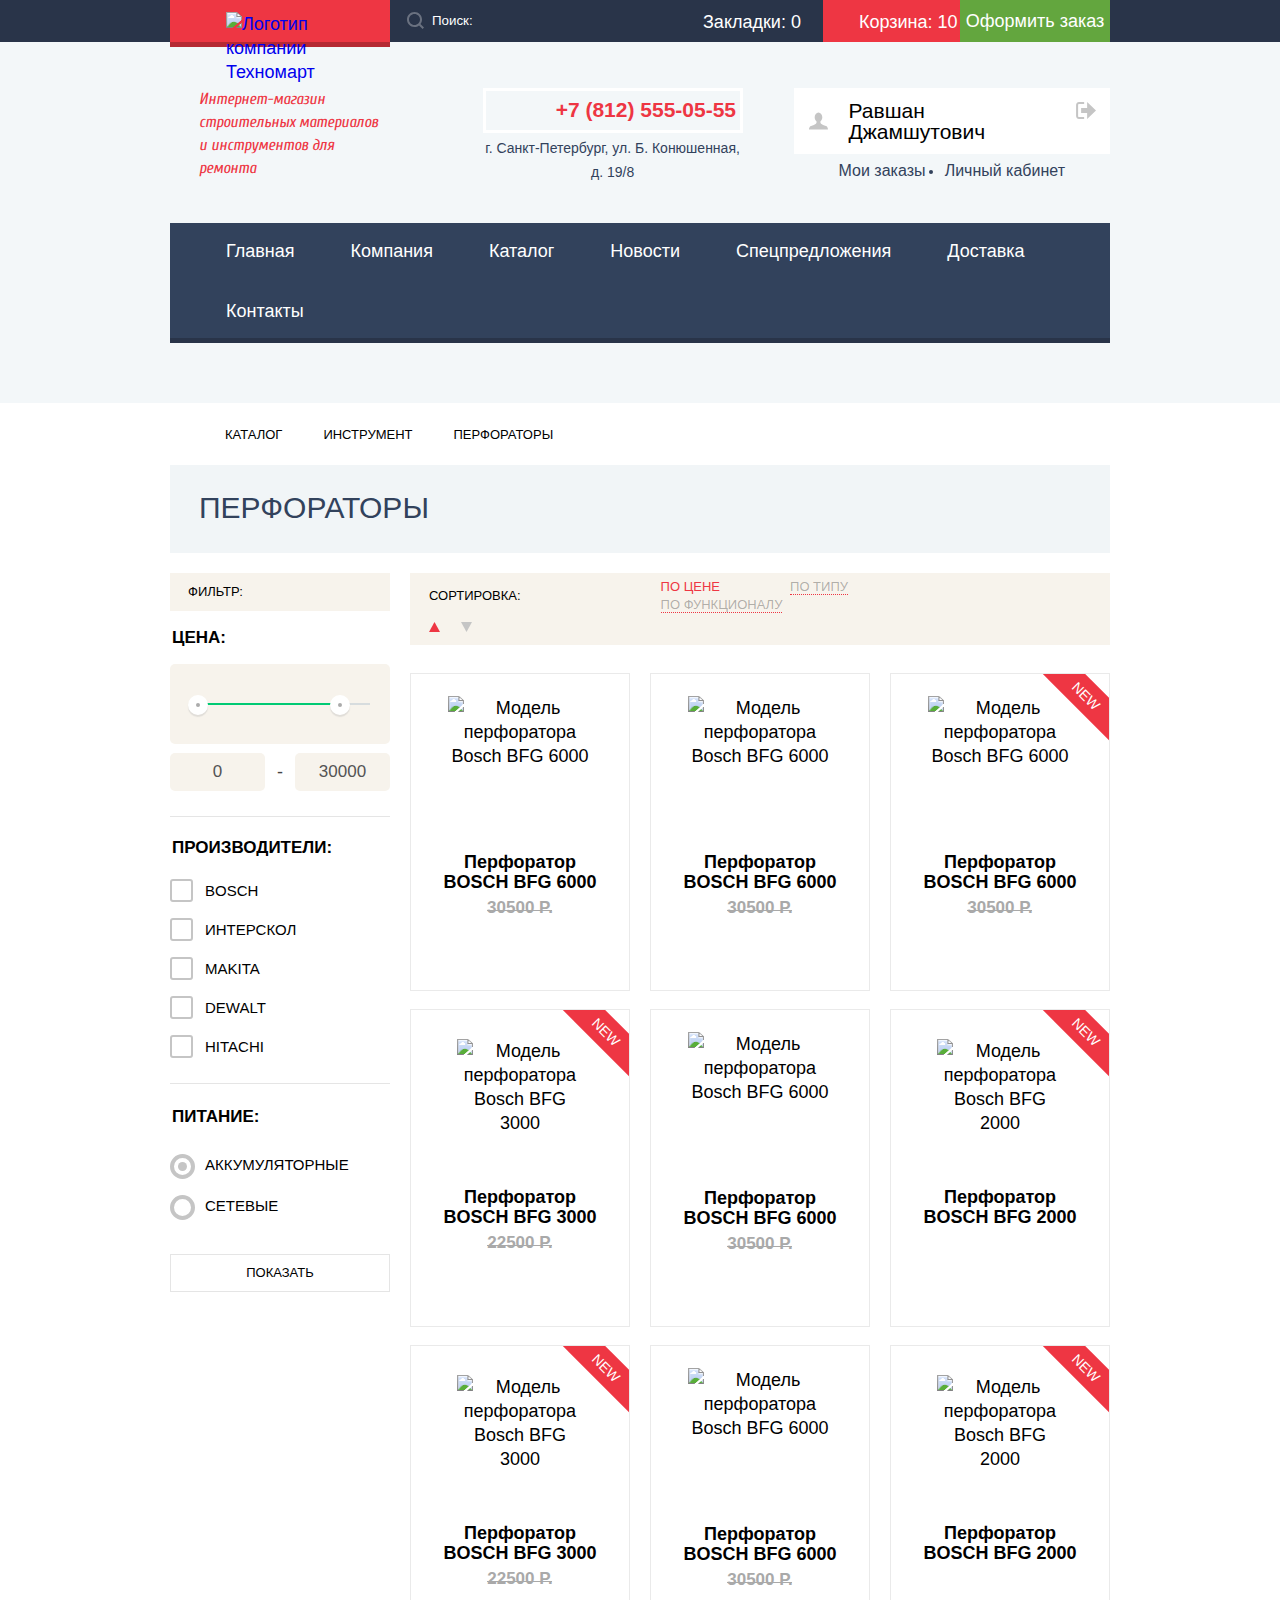
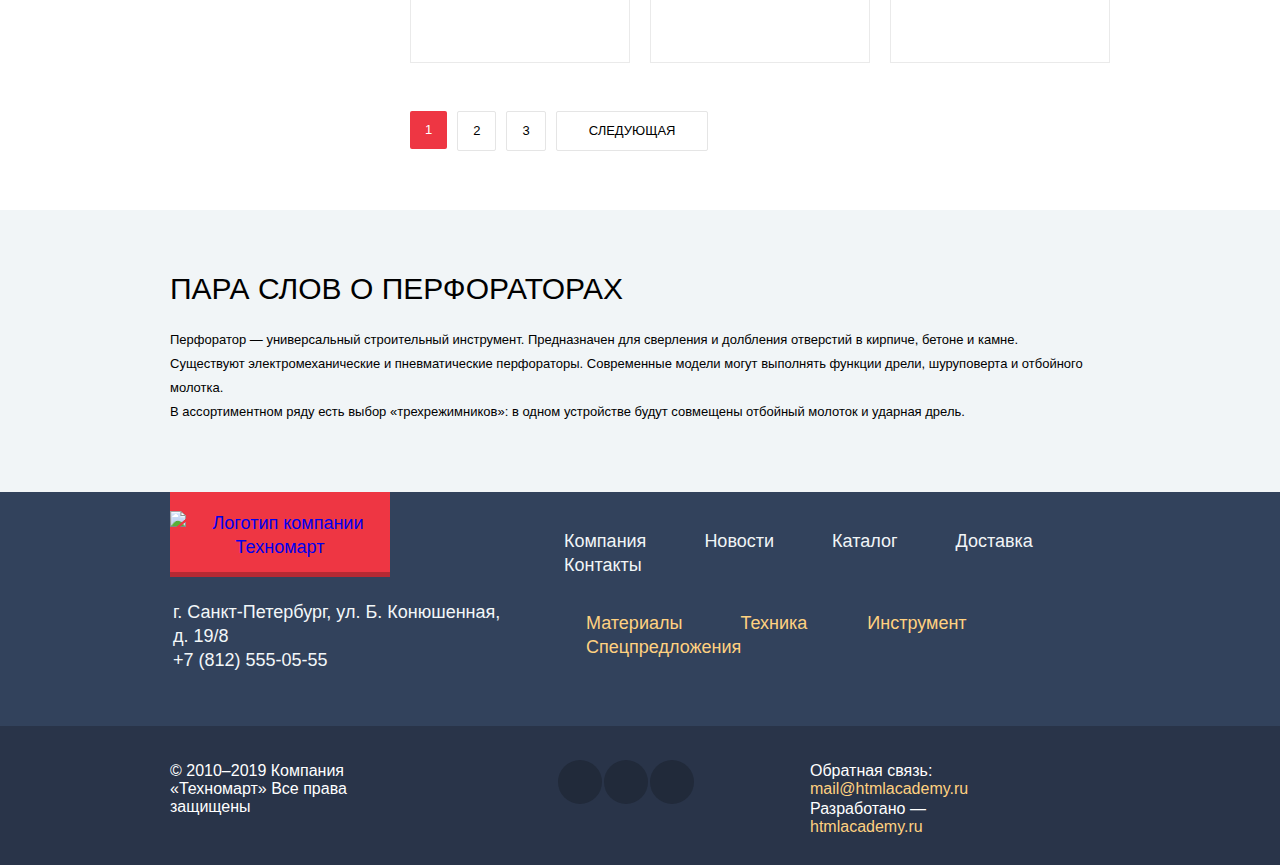
==== commit fb7925e5: "Улучшил js код. Добавил некоторые фичи." ====
--- a/catalog.html
+++ b/catalog.html
@@ -9,7 +9,8 @@
   <link rel="icon" href="img/favicon/favicon32x32.svg" type="image/svg+xml">
   <link rel="apple-touch-icon" href="img/favicon/apple180x180.png">
   <link rel="manifest" href="manifest.webmanifest">
-  <link rel="stylesheet" href="css/normalize.css">
+  <link rel="stylesheet" href="css/normalize.min.css">
+  <!-- <link rel="stylesheet" href="css/style.min.css"> -->
   <link rel="stylesheet" href="css/style.css">
   <link href="https://fonts.googleapis.com/css2?family=Cuprum&display=swap" rel="stylesheet">
 </head>
@@ -504,7 +505,7 @@
     <div class="main-footer-wrapper">
       <div class="footer-logo">
         <div class="footer-contact">
-          <a class="footer-logo-link" href="#">
+          <a class="footer-logo-link" href="index.html">
             <img class="img-logo-catalog" src="img/content/logo-footer.svg" width="138" height="23"
               alt="Логотип компании Техномарт">
           </a>
@@ -589,7 +590,7 @@
       <div class="footer-feedback">
         <p class="feedback-text">
           Обратная связь:
-          <a class="feedback-link" href="#" aria-label="Отправить нам письмо на эту почту">
+          <a class="feedback-link" href="mailto:mail@htmlacademy.ru" aria-label="Отправить нам письмо на эту почту">
             mail@htmlacademy.ru
           </a>
         </p>
@@ -610,8 +611,10 @@
       <a class="btn-order" href="#">Оформить заказ</a>
       <a class="btn-continue" href="#">Продолжить покупки</a>
     </div>
-    <button class="modal-close" type="button" aria-label="Закрыть"></button>
+    <button class="add-product-close" type="button" aria-label="Закрыть"></button>
   </section>
+  <!-- <script src="js/javascript.min.js"></script> -->
+  <script src="js/javascript.js"></script>
 </body>
 
 </html>
--- a/css/style.css
+++ b/css/style.css
@@ -1,4 +1,3 @@
-
 /* Переменные цветов - начало */
 :root {
   --basic-black: #000000;
@@ -12,52 +11,60 @@
   --basic-gray-bg: #f1f5f7;
   --basic-yellow: #ffbf47;
   --basic-light-beige: #f7f3ec;
-  --basic-gray:#f3f7f9;
-  --special-gray: #c5c5c5; /* иконка входа в учетную запись */
-  --special-dark-gray: #b7bfc8; /* иконка телефона в хедере */
+  --basic-gray: #f3f7f9;
+  --special-gray: #c5c5c5;
+  /* иконка входа в учетную запись */
+  --special-dark-gray: #b7bfc8;
+  /* иконка телефона в хедере */
   --special-neutral-gray: #a9a9a9;
   --special-light-gray: #f2f6f8;
   --special-background-gray: #f1f1f1;
   --special-gray-stroke: #e5e5e5;
   --special-gray-radio: #b5b5b5;
-  --special-light-beige: #f4f4f4; /* задний фон красной кнопки формы обр.связи */
+  --special-light-beige: #f4f4f4;
+  /* задний фон красной кнопки формы обр.связи */
   --special-red-btn: #ba2732;
   --special-dark-red: #ca2c37;
   --special-green-btn: #5fbb2d;
   --special-green-btn-shadow: #367315;
   --special-green-btn-click: #518534;
-  --special-extra-dark-grey: #3d546f; /* иконки входа, выхода и логина при ховере */
+  --special-extra-dark-grey: #3d546f;
+  /* иконки входа, выхода и логина при ховере */
   --special-blue: #3bbce3;
   --special-purple: #dc91d8;
   --special-green: #8ed78f;
   --special-yellow: #ffd180;
   --special-light-yellow: #ffc047;
-  --special-extra-light: #eaeaea; /* обводка(stroke) у карточек товара */
-  --special-dark: #212a3a; /* бэкграунд социальных сетей*/
-  --special-dark-hyphen: #444444; /* Дефис в каталоге */
+  --special-extra-light: #eaeaea;
+  /* обводка(stroke) у карточек товара */
+  --special-dark: #212a3a;
+  /* бэкграунд социальных сетей*/
+  --special-dark-hyphen: #444444;
+  /* Дефис в каталоге */
   --special-ultra-dark: #161d29;
   --special-button-border: #405069;
   --special-line-filter: #d7dcde;
   --special-light-green: #00ca74;
   --special-toggle-color: #ababab;
-  --special-white-middle: rgb(255,255,255, 0.5);
-  --special-white: rgba(255,255,255, 0.3);
-  --special-greylight: rgba(197,197,197, 0.3);
+  --special-white-middle: rgb(255, 255, 255, 0.5);
+  --special-white: rgba(255, 255, 255, 0.3);
+  --special-greylight: rgba(197, 197, 197, 0.3);
   --special-greyblack: rgba(169, 169, 169, 0.3);
-  --special-black-oppacity: rgba(0,0,0, 0.3);
+  --special-black-oppacity: rgba(0, 0, 0, 0.3);
   --special-inner-shadow: rgba(0, 0, 0, 0.24);
   --special-card-shadow: rgba(0, 0, 0, 0.15);
   --special-toggle-opacity: rgba(171, 171, 171, 0.3);
   --special-dark-opacity: rgba(0, 0, 0, 0.1);
 }
-  /* Переменные цветов - конец */
+
+/* Переменные цветов - конец */
 
 /* Шрифты */
 @font-face {
   font-family: 'Cuprum';
   src: local('Cuprum'),
-        url('../fonts/cuprum.woff2') format('woff2'),
-        url('../fonts/cuprum.woff') format('woff');
+    url('../fonts/cuprum.woff2') format('woff2'),
+    url('../fonts/cuprum.woff') format('woff');
   font-weight: 400;
   font-style: normal;
 }
@@ -65,8 +72,8 @@
 @font-face {
   font-family: 'Cuprum';
   src: local('Cuprum'),
-        url('../fonts/cuprumbold.woff2') format('woff2'),
-        url('../fonts/cuprumbold.woff') format('woff');
+    url('../fonts/cuprumbold.woff2') format('woff2'),
+    url('../fonts/cuprumbold.woff') format('woff');
   font-weight: 700;
   font-style: normal;
 }
@@ -74,8 +81,8 @@
 @font-face {
   font-family: 'Cuprum';
   src: local('Cuprum'),
-        url('../fonts/cuprumbolditalic.woff2') format('woff2'),
-        url('../fonts/cuprumbolditalic.woff') format('woff');
+    url('../fonts/cuprumbolditalic.woff2') format('woff2'),
+    url('../fonts/cuprumbolditalic.woff') format('woff');
   font-weight: 700;
   font-style: italic;
 }
@@ -83,8 +90,8 @@
 @font-face {
   font-family: 'Cuprum';
   src: local('Cuprum'),
-        url('../fonts/cuprumitalic.woff2') format('woff2'),
-        url('../fonts/cuprumitalic.woff') format('woff');
+    url('../fonts/cuprumitalic.woff2') format('woff2'),
+    url('../fonts/cuprumitalic.woff') format('woff');
   font-weight: 400;
   font-style: italic;
 }
@@ -92,8 +99,8 @@
 @font-face {
   font-family: 'PT Sans';
   src: local('PT Sans'),
-        url('../fonts/ptsans.woff2') format('woff2'),
-        url('../fonts/ptsans.woff') format('woff');
+    url('../fonts/ptsans.woff2') format('woff2'),
+    url('../fonts/ptsans.woff') format('woff');
   font-weight: 400;
   font-style: normal;
 }
@@ -101,8 +108,8 @@
 @font-face {
   font-family: 'PT Sans';
   src: local('PT Sans'),
-        url('../fonts/ptsansbold.woff2') format('woff2'),
-        url('../fonts/ptsansbold.woff') format('woff');
+    url('../fonts/ptsansbold.woff2') format('woff2'),
+    url('../fonts/ptsansbold.woff') format('woff');
   font-weight: 700;
   font-style: normal;
 }
@@ -244,7 +251,7 @@
   opacity: 100%;
 }
 
-.search-input:focus ~ .icon-search {
+.search-input:focus~.icon-search {
   fill: var(--basic-red-btn);
   opacity: 100%;
 }
@@ -269,7 +276,7 @@
   width: 150px;
 }
 
-.shopping-list .shopping-item{
+.shopping-list .shopping-item {
   color: var(--basic-white);
 }
 
@@ -364,7 +371,7 @@
 }
 
 /* header-contacts */
-.header-contacts  {
+.header-contacts {
   display: flex;
   width: 940px;
   margin: 0 auto;
@@ -447,8 +454,8 @@
   padding-top: 3px;
 }
 
- .login-link:hover .coordinates-login,
- .login-link:focus .coordinates-login {
+.login-link:hover .coordinates-login,
+.login-link:focus .coordinates-login {
   fill: var(--special-extra-dark-grey);
 }
 
@@ -505,7 +512,7 @@
   padding-bottom: 20px;
 }
 
- .menu-item a {
+.menu-item a {
   color: var(--basic-white);
 }
 
@@ -652,7 +659,7 @@
 }
 
 /* Стили слайдера */
-.catalog-menu .catalog-slider  {
+.catalog-menu .catalog-slider {
   grid-column: 1 / 3;
   grid-row: 2 / 4;
   width: 620px;
@@ -705,7 +712,7 @@
   font-weight: 700;
   line-height: 36px;
   text-transform: uppercase;
-  color:  var(--basic-white);
+  color: var(--basic-white);
 }
 
 .catalog-slider-perf .slider-text,
@@ -1236,7 +1243,7 @@
 }
 
 .slider-list-btn:hover:not(.slider-list-btn-active) {
-background-color: var(--basic-dark);
+  background-color: var(--basic-dark);
 }
 
 .slider-list-btn:focus:not(.slider-list-btn-active) {
@@ -1408,8 +1415,7 @@
   margin-bottom: 19px;
 }
 
-.footer-contact
-.footer-address,
+.footer-contact .footer-address,
 .footer-phone {
   color: var(--basic-gray);
   margin: 0;
@@ -1484,7 +1490,7 @@
 }
 
 /* footer-block */
- .main-footer .footer-block {
+.main-footer .footer-block {
   display: grid;
   grid-template-columns: 240px 400px 300px;
   font-size: 16px;
@@ -1573,8 +1579,7 @@
   margin-right: 51px;
 }
 
-.footer-feedback
-.feedback-link,
+.footer-feedback .feedback-link,
 .author-link {
   color: var(--special-yellow);
   display: block;
@@ -1584,8 +1589,7 @@
   text-decoration: underline;
 }
 
-.footer-feedback
-.feedback-link:active {
+.footer-feedback .feedback-link:active {
   color: var(--basic-red-btn);
   text-decoration: none;
 }
@@ -1594,8 +1598,7 @@
   text-decoration: underline;
 }
 
-.footer-feedback
-.author-link:active {
+.footer-feedback .author-link:active {
   color: var(--basic-red-btn);
   text-decoration: none;
 }
@@ -1615,7 +1618,7 @@
   left: 12px;
 }
 
-.header-contacts.catalog  {
+.header-contacts.catalog {
   width: 940px;
   margin: 0 auto;
   margin-bottom: 39px;
@@ -1715,7 +1718,7 @@
   content: '';
   width: 4px;
   height: 4px;
-  background-color: var( --basic-light-dark);
+  background-color: var(--basic-light-dark);
   top: 8px;
   left: -16px;
   border-radius: 50%;
@@ -1770,11 +1773,11 @@
   width: 8px;
   height: 14px;
   display: block;
- }
-
- .breadcrumbs .breadcrumbs-item:first-child::before {
-   display: none;
- }
+}
+
+.breadcrumbs .breadcrumbs-item:first-child::before {
+  display: none;
+}
 
 .breadcrumbs-item a {
   font-family: 'PT Sans', 'Verdana', sans-serif;
@@ -1950,15 +1953,16 @@
   height: 4px;
   padding: 0;
   border: 8px solid var(--basic-white);
-  background-color: var( --special-toggle-color);
+  background-color: var(--special-toggle-color);
   border-radius: 50%;
   box-shadow: 0 2px 1px 0 var(--special-toggle-opacity);
   cursor: pointer;
 }
 
 .range-controls .toggle-min {
- left: 18px;
-}
+  left: 18px;
+}
+
 .range-controls .toggle-max {
   left: 160px;
 }
@@ -1969,8 +1973,7 @@
   margin-bottom: 25px;
 }
 
-.range-price
-.range-price-min,
+.range-price .range-price-min,
 .range-price-max {
   font-family: 'PT Sans', 'Verdana', sans-serif;
   font-size: 17px;
@@ -2038,7 +2041,7 @@
   user-select: none;
 }
 
-.filter-input-checkbox + label::before {
+.filter-input-checkbox+label::before {
   content: '';
   position: absolute;
   top: -2px;
@@ -2053,16 +2056,16 @@
 }
 
 /* Наведение */
-.filter-input-checkbox:hover + label::before {
+.filter-input-checkbox:hover+label::before {
   border-color: var(--special-gray-radio);
 }
 
 /* Фокус */
-.filter-input-checkbox:focus-visible + label::before {
+.filter-input-checkbox:focus-visible+label::before {
   border: 3px solid var(--special-gray-radio);
 }
 
-.filter-input-checkbox:checked + label::after{
+.filter-input-checkbox:checked+label::after {
   content: '';
   position: absolute;
   top: -2px;
@@ -2076,11 +2079,11 @@
 }
 
 /* Блокирование */
-.filter-input-checkbox:disabled + label::before {
+.filter-input-checkbox:disabled+label::before {
   opacity: 30%;
 }
 
-.filter-input-checkbox:checked:disabled + label::after {
+.filter-input-checkbox:checked:disabled+label::after {
   opacity: 30%;
 }
 
@@ -2107,7 +2110,7 @@
   margin-bottom: 22px;
 }
 
-.filter-input-radio + label::before {
+.filter-input-radio+label::before {
   content: '';
   position: absolute;
   top: -1px;
@@ -2120,7 +2123,7 @@
   box-sizing: border-box;
 }
 
-.filter-input-radio:checked + label::after {
+.filter-input-radio:checked+label::after {
   content: '';
   position: absolute;
   top: 7px;
@@ -2132,29 +2135,29 @@
 }
 
 /* Наведение */
-.filter-input-radio:hover + label::before {
+.filter-input-radio:hover+label::before {
   border-color: var(--special-gray-radio);
 }
 
-.filter-input-radio:checked:hover + label::after {
+.filter-input-radio:checked:hover+label::after {
+  background-color: var(--special-gray-radio);
+}
+
+/* Блокирование */
+.filter-input-radio:disabled+label::before {
+  opacity: 30%;
+}
+
+.filter-input-radio:checked:disabled+label::after {
+  opacity: 30%;
+}
+
+/* Фокус */
+.filter-input-radio:focus-visible+label::before {
   border-color: var(--special-gray-radio);
 }
 
-/* Блокирование */
-.filter-input-radio:disabled + label::before {
-  opacity: 30%;
-}
-
-.filter-input-radio:checked:disabled + label::after {
-  opacity: 30%;
-}
-
-/* Фокус */
-.filter-input-radio:focus-visible + label::before {
-  border-color: var(--special-gray-radio);
-}
-
-.filter-input-radio:checked:focus-visible + label::after {
+.filter-input-radio:checked:focus-visible+label::after {
   background-color: var(--special-gray-radio);
 }
 
@@ -2277,7 +2280,8 @@
 }
 
 .product-item .btn-bookmarks:active {
-  opacity: 50%;;
+  opacity: 50%;
+  ;
 }
 
 /* list-pages */
@@ -2381,13 +2385,25 @@
 
 .modal.modal-show {
   display: block;
+  animation: bounce 0.6s;
+}
+
+.modal.modal-error {
+  animation: shake 0.3s;
+}
+
+/* Присвоение полям формы красной обводки в случае незаполнения*/
+.your-name.modal-input.modal-input--error,
+.your-email.modal-input.modal-input--error,
+.write-here.modal-input--error {
+  border: 2px solid var(--basic-red-btn);
 }
 
 /* modal-feedback */
 .modal-feedback {
   display: none;
   top: 50%;
-  transform: translateY(-50%);
+  margin-top: -215px;
   width: 620px;
   padding-top: 39px;
   box-sizing: border-box;
@@ -2429,10 +2445,13 @@
   font-weight: 400;
   font-size: 13px;
   line-height: 24px;
-  color: var(--special-neutral-gray);
   border: 2px solid var(--special-gray);
   border-radius: 2px;
   margin-bottom: 9px;
+}
+
+.writeus-item input::placeholder {
+  color: var(--special-neutral-gray);
 }
 
 .text-your-letter {
@@ -2449,7 +2468,6 @@
   padding-right: 10px;
   padding-bottom: 7px;
   padding-left: 12px;
-  color: var(--special-neutral-gray);
   border: 2px solid var(--special-gray);
   border-radius: 2px;
   width: 100%;
@@ -2458,10 +2476,14 @@
   margin-bottom: 30px;
 }
 
+.write-here::placeholder {
+  color: var(--special-neutral-gray);
+}
+
 .wrapper-btn-letter {
   width: 620px;
   padding: 37px 80px;
-  background-color: var( --special-light-beige);
+  background-color: var(--special-light-beige);
   box-sizing: border-box;
 }
 
@@ -2492,7 +2514,7 @@
   background-color: var(--special-red-btn);
 }
 
-.modal-close {
+.feedback-close {
   position: absolute;
   top: 14px;
   right: 11px;
@@ -2509,7 +2531,7 @@
 /* modal-map */
 .modal-map {
   display: none;
-  top:  50%;
+  top: 50%;
   transform: translateY(-50%);
   width: 943px;
   height: 449px;
@@ -2523,6 +2545,20 @@
 
 .modal-map iframe {
   border: none;
+}
+
+.map-close {
+  position: absolute;
+  top: 14px;
+  right: 11px;
+  width: 21px;
+  height: 21px;
+  border: none;
+  cursor: pointer;
+  background-image: url(../img/icons/icon-close.svg);
+  background-repeat: no-repeat;
+  background-position: 0 0;
+  background-color: transparent;
 }
 
 /* modal-add-product */
@@ -2609,6 +2645,58 @@
   background-color: var(--basic-white);
 }
 
-
-
-
+.add-product-close {
+  position: absolute;
+  top: 14px;
+  right: 11px;
+  width: 21px;
+  height: 21px;
+  border: none;
+  cursor: pointer;
+  background-image: url(../img/icons/icon-close.svg);
+  background-repeat: no-repeat;
+  background-position: 0 0;
+  background-color: transparent;
+}
+
+/* Анимация модальных окон */
+@keyframes bounce {
+  0% {
+    transform: translateY(-2000px);
+  }
+
+  70% {
+    transform: translateY(30px);
+  }
+
+  90% {
+    transform: translateY(-10px);
+  }
+
+  100% {
+    transform: translateY(0);
+  }
+}
+
+@keyframes shake {
+
+  0%,
+  100% {
+    transform: translateX(0);
+  }
+
+  10%,
+  30%,
+  50%,
+  70%,
+  90% {
+    transform: translateX(-15px);
+  }
+
+  20%,
+  40%,
+  60%,
+  80% {
+    transform: translateX(15px);
+  }
+}
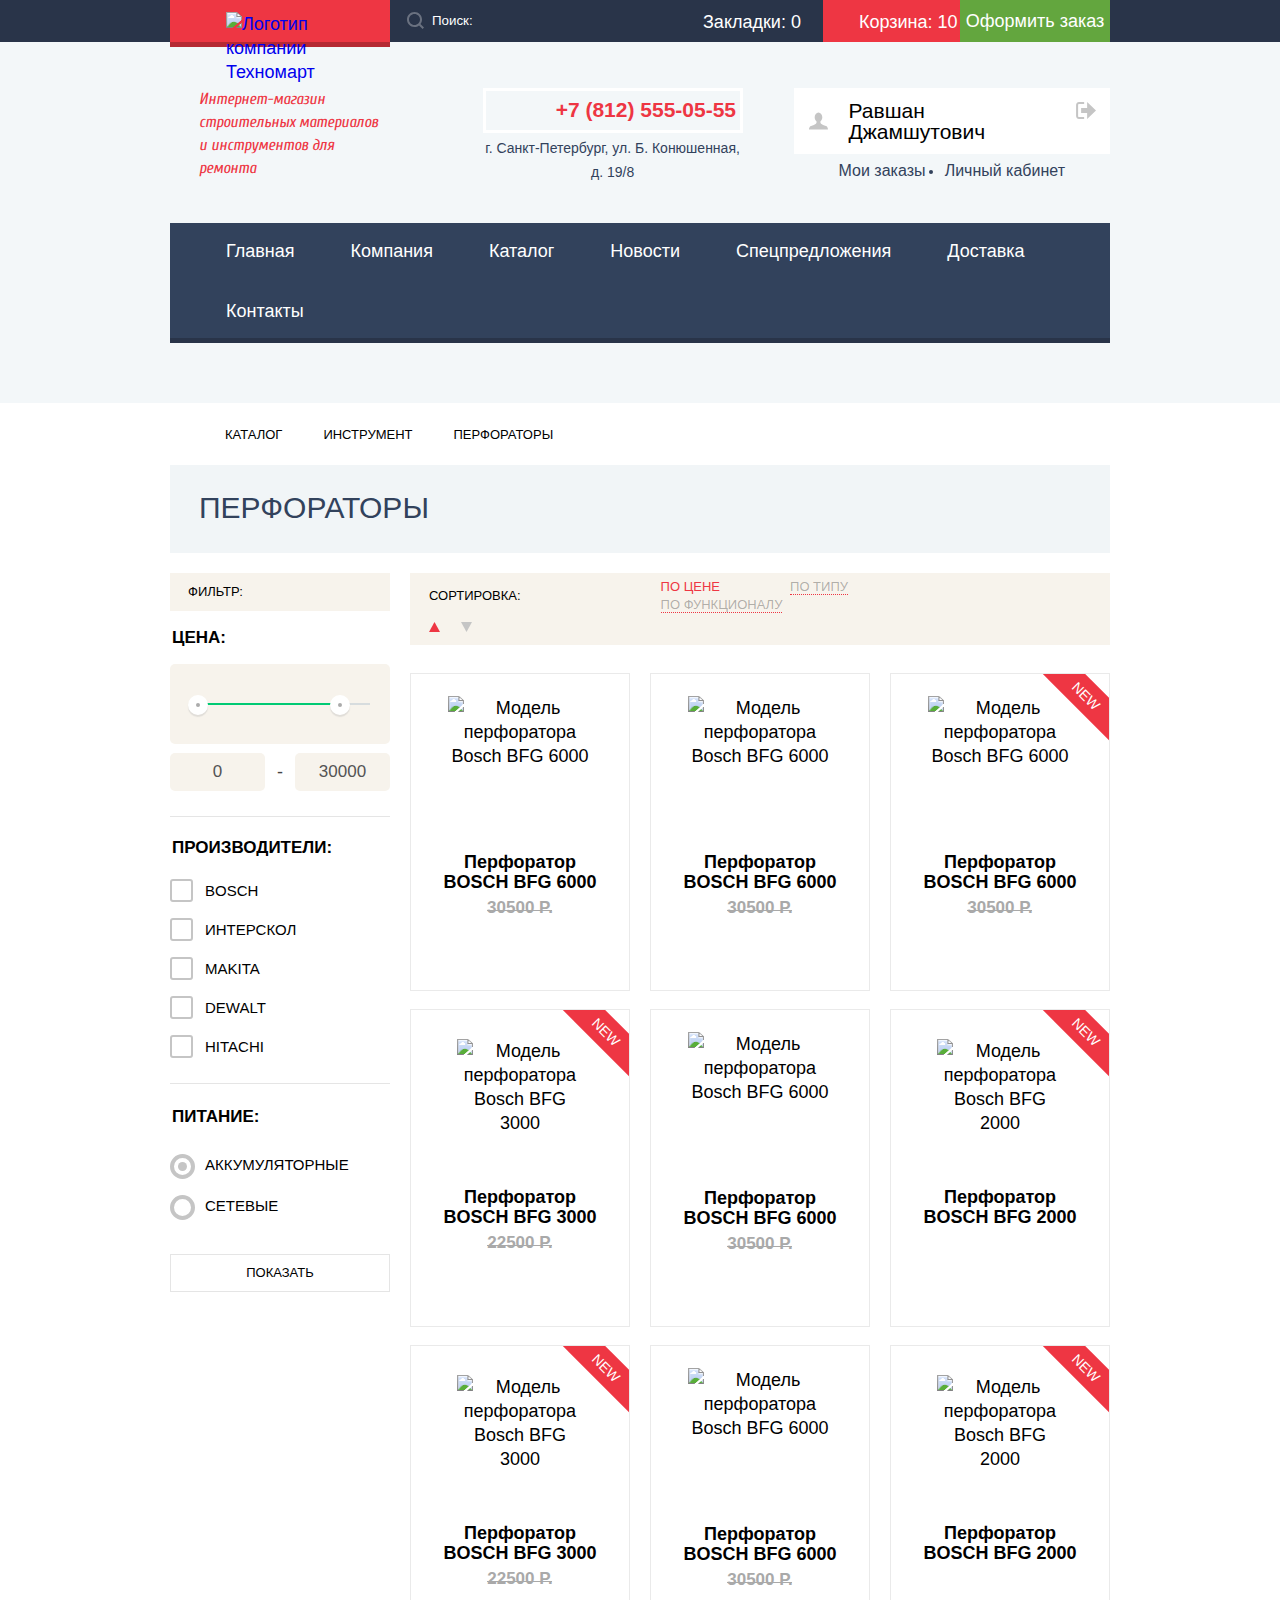
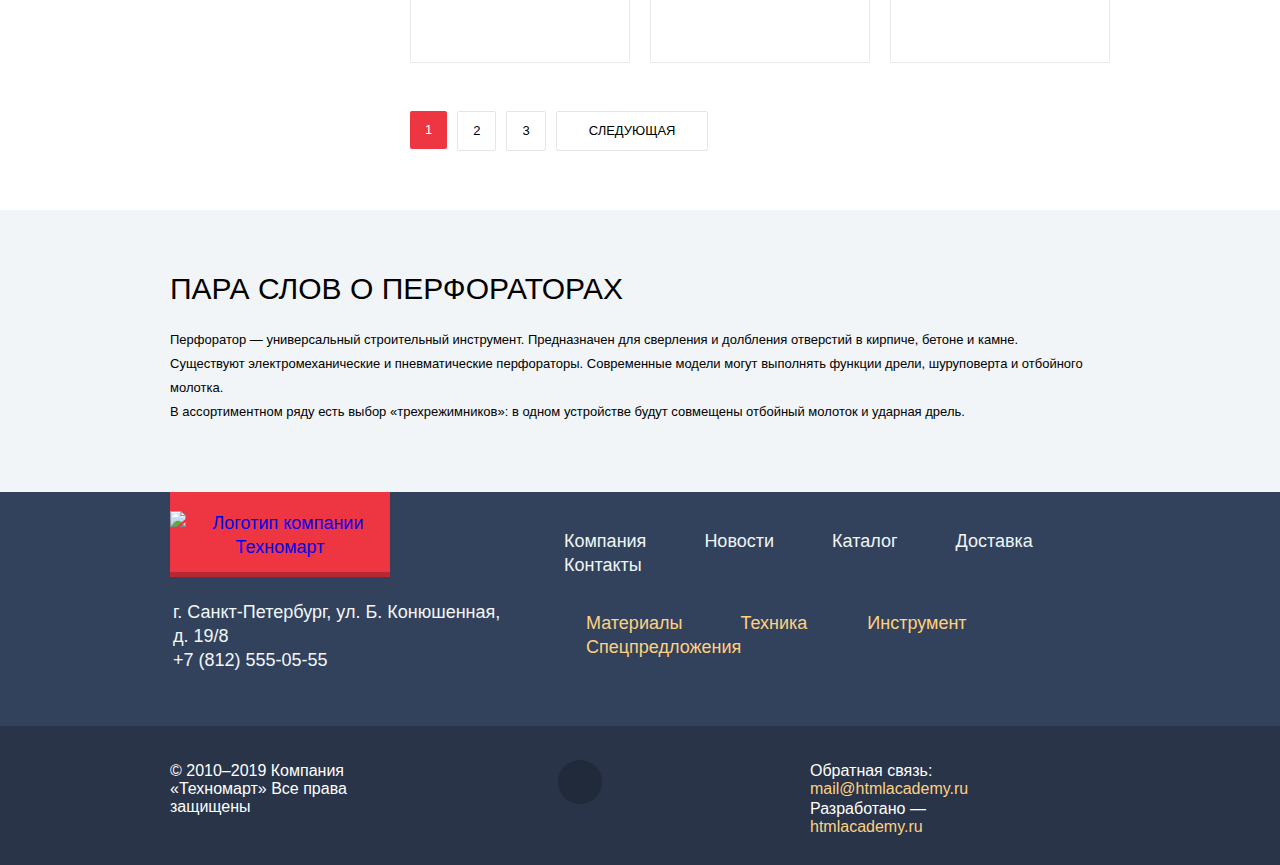
==== commit 076cc6d8: "Удалил ссылки на запрещенные соцсети" ====
--- a/catalog.html
+++ b/catalog.html
@@ -10,8 +10,7 @@
   <link rel="apple-touch-icon" href="img/favicon/apple180x180.png">
   <link rel="manifest" href="manifest.webmanifest">
   <link rel="stylesheet" href="css/normalize.min.css">
-  <!-- <link rel="stylesheet" href="css/style.min.css"> -->
-  <link rel="stylesheet" href="css/style.css">
+  <link rel="stylesheet" href="css/style.min.css">
   <link href="https://fonts.googleapis.com/css2?family=Cuprum&display=swap" rel="stylesheet">
 </head>
 
@@ -572,18 +571,8 @@
       <p>© 2010–2019 Компания «Техномарт» Все права защищены</p>
       <ul class="socials-list">
         <li class="social-item">
-          <a class="social-button vkontakte" href="#">
+          <a class="social-button vkontakte" href="https://vk.com/">
             <span class="visually-hidden">Вконтакте</span>
-          </a>
-        </li>
-        <li class="social-item">
-          <a class="social-button facebook" href="#">
-            <span class="visually-hidden">Фейсбук</span>
-          </a>
-        </li>
-        <li class="social-item">
-          <a class="social-button instagram" href="#">
-            <span class="visually-hidden">Инстаграм</span>
           </a>
         </li>
       </ul>
@@ -613,8 +602,7 @@
     </div>
     <button class="add-product-close" type="button" aria-label="Закрыть"></button>
   </section>
-  <!-- <script src="js/javascript.min.js"></script> -->
-  <script src="js/javascript.js"></script>
+  <script src="js/javascript.min.js"></script>
 </body>
 
 </html>
--- a/css/style.min.css
+++ b/css/style.min.css
@@ -0,0 +1 @@
+:root{--basic-black:#000000;--basic-dark:#293449;--basic-light-dark:#32425c;--basic-extra-dark:#1d2739;--basic-white:#ffffff;--basic-red-btn:#ee3643;--basic-green:#63a63e;--basic-neutral:#f9f5f0;--basic-gray-bg:#f1f5f7;--basic-yellow:#ffbf47;--basic-light-beige:#f7f3ec;--basic-gray:#f3f7f9;--special-gray:#c5c5c5;--special-dark-gray:#b7bfc8;--special-neutral-gray:#a9a9a9;--special-light-gray:#f2f6f8;--special-background-gray:#f1f1f1;--special-gray-stroke:#e5e5e5;--special-gray-radio:#b5b5b5;--special-light-beige:#f4f4f4;--special-red-btn:#ba2732;--special-dark-red:#ca2c37;--special-green-btn:#5fbb2d;--special-green-btn-shadow:#367315;--special-green-btn-click:#518534;--special-extra-dark-grey:#3d546f;--special-blue:#3bbce3;--special-purple:#dc91d8;--special-green:#8ed78f;--special-yellow:#ffd180;--special-light-yellow:#ffc047;--special-extra-light:#eaeaea;--special-dark:#212a3a;--special-dark-hyphen:#444444;--special-ultra-dark:#161d29;--special-button-border:#405069;--special-line-filter:#d7dcde;--special-light-green:#00ca74;--special-toggle-color:#ababab;--special-white-middle:rgb(255, 255, 255, 0.5);--special-white:rgba(255, 255, 255, 0.3);--special-greylight:rgba(197, 197, 197, 0.3);--special-greyblack:rgba(169, 169, 169, 0.3);--special-black-oppacity:rgba(0, 0, 0, 0.3);--special-inner-shadow:rgba(0, 0, 0, 0.24);--special-card-shadow:rgba(0, 0, 0, 0.15);--special-toggle-opacity:rgba(171, 171, 171, 0.3);--special-dark-opacity:rgba(0, 0, 0, 0.1)}@font-face{font-family:Cuprum;src:local('Cuprum'),url(../fonts/cuprum.woff2) format('woff2'),url(../fonts/cuprum.woff) format('woff');font-weight:400;font-style:normal}@font-face{font-family:Cuprum;src:local('Cuprum'),url(../fonts/cuprumbold.woff2) format('woff2'),url(../fonts/cuprumbold.woff) format('woff');font-weight:700;font-style:normal}@font-face{font-family:Cuprum;src:local('Cuprum'),url(../fonts/cuprumbolditalic.woff2) format('woff2'),url(../fonts/cuprumbolditalic.woff) format('woff');font-weight:700;font-style:italic}@font-face{font-family:Cuprum;src:local('Cuprum'),url(../fonts/cuprumitalic.woff2) format('woff2'),url(../fonts/cuprumitalic.woff) format('woff');font-weight:400;font-style:italic}@font-face{font-family:'PT Sans';src:local('PT Sans'),url(../fonts/ptsans.woff2) format('woff2'),url(../fonts/ptsans.woff) format('woff');font-weight:400;font-style:normal}@font-face{font-family:'PT Sans';src:local('PT Sans'),url(../fonts/ptsansbold.woff2) format('woff2'),url(../fonts/ptsansbold.woff) format('woff');font-weight:700;font-style:normal}.page{height:100%}.page-body{min-width:960px;margin:0;padding:0;font-family:Cuprum,Verdana,sans-serif;font-size:18px;line-height:24px;font-weight:400;color:var(--basic-black);min-height:100%;display:grid;grid-template-rows:min-content 1fr min-content}a{text-decoration:none}img{max-width:100%;height:auto}.title{font-size:30px;line-height:30px;font-weight:400;color:var(--basic-light-dark);text-transform:uppercase}.heading{font-size:30px;line-height:30px;font-weight:400;text-transform:uppercase}.text{font-family:'PT Sans',Verdana,sans-serif;font-size:13px;line-height:24px}.visually-hidden{position:absolute;width:1px;height:1px;margin:-1px;border:0;padding:0;white-space:nowrap;clip-path:inset(100%);clip:rect(0 0 0 0);overflow:hidden}.main-header{background-color:var(--basic-gray);padding-bottom:60px}.header-logo{background-color:var(--basic-dark)}.header-logo .container{display:grid;grid-template-columns:220px 270px 300px 150px;grid-template-rows:42px}.header-logo .header-logo-link{background-color:var(--basic-red-btn);box-shadow:inset 0 -5px 0 0 var(--special-inner-shadow);height:47px;display:block}.header-logo-link img{padding-left:56px;padding-top:12px}.header-logo-link:active{background-color:var(--special-red-btn)}.search-form .search-label{position:relative;display:block}.search-form .search-input{height:40px;padding-left:42px;color:var(--basic-black);background-color:var(--basic-dark);border:none;width:226px}.search-form .search-input::placeholder{color:var(--basic-white)}.search-label .icon-search{position:absolute;top:12px;left:17px;width:17px;height:17px;opacity:30%;fill:var(--basic-white)}.search-input:focus .icon-search{fill:var(--basic-red-btn);opacity:100%}.search-form .search-input:focus{background-color:var(--basic-white)}.search-form .icon-search:hover{opacity:100%}.search-input:focus~.icon-search{fill:var(--basic-red-btn);opacity:100%}.search-form .search-input:focus{background-color:var(--basic-white);opacity:100%}.header-logo .shopping-list{display:flex;justify-content:space-between;padding:0;margin:0;list-style:none}.shopping-list li{display:flex;width:150px}.shopping-list .shopping-item{color:var(--basic-white)}.shopping-list .shopping-item-bookmarks{padding-left:20px}.shopping-item-bookmarks .bookmarks{position:relative;padding-top:10px;padding-left:23px;width:100%}.shopping-item-bookmarks .bookmarks::before{position:absolute;content:'';width:14px;height:15px;background-image:url(../img/icons/icon-bookmark.svg);background-repeat:no-repeat;opacity:30%;top:13px;left:0}.shopping-item-bookmarks:focus .bookmarks::before,.shopping-item-bookmarks:hover .bookmarks::before{opacity:100%}.shopping-item-bookmarks:active .bookmarks::before{opacity:30%}.shopping-item-basket .basket{padding-top:10px;padding-left:49px;width:136px;position:relative}.shopping-item-basket .basket::before{position:absolute;content:'';width:15px;height:15px;background-image:url(../img/icons/icon-cart.svg);background-repeat:no-repeat;opacity:30%;top:13px;left:26px}.shopping-item-basket:hover .basket::before{opacity:100%}.shopping-item-basket:active .basket::before{opacity:30%}.shopping-list li:active:not(.not-empty-basket){background-color:var(--special-ultra-dark)}.shopping-list .shopping-item:active{opacity:50%}.header-logo .order{display:grid;align-items:center;text-align:center;padding:0;color:var(--basic-white);background-color:var(--basic-green)}.header-logo .order:focus,.header-logo .order:hover{background-color:var(--special-green-btn)}.header-logo .order:active{background-color:var(--basic-green);color:var(--special-white-middle)}.header-contacts{display:flex;width:940px;margin:0 auto;margin-bottom:40px;padding-top:46px}.header-name-address{width:226px;font-size:16px;font-style:italic;line-height:23px;color:var(--basic-red-btn);margin:0;margin-right:94px;padding:0;padding-left:29px;box-sizing:border-box}.header-contacts .header-address{display:flex;flex-direction:column;margin:0;margin-right:69px;width:270px}.header-address .header-phone{display:flex;align-items:center;font-size:21px;font-weight:700;line-height:30px;color:var(--basic-red-btn);border:3px solid var(--basic-white);box-sizing:border-box;margin-bottom:3px;padding:0;padding-top:4px;padding-bottom:5px}.header-address .header-phone::before{content:'';width:17px;height:19px;background-image:url(../img/icons/icon-phone.svg);background-repeat:no-repeat;margin-left:36px;margin-right:17px}.header-address span{text-align:center;font-size:14px;color:var(--basic-light-dark)}.header-contacts .sign-up{display:flex;justify-content:space-between;align-self:flex-start;width:281px;margin:0;padding:0}.sign-up .login-link{width:121px;background-color:var(--basic-white);padding-top:10px;padding-bottom:12px;padding-left:19px;padding-right:27px;box-sizing:border-box}.sign-up .icon-login{padding-top:3px}.login-link:focus .coordinates-login,.login-link:hover .coordinates-login{fill:var(--special-extra-dark-grey)}.login-link:active .coordinates-login{fill:var(--special-gray)}.sign-up .registration-link{padding-top:12px;padding-bottom:12px;padding-left:24px;padding-right:24px;box-sizing:border-box;width:150px;background-color:var(--basic-white)}.sign-up a{font-size:21px;line-height:21px;color:var(--basic-black)}.sign-up a:focus,.sign-up a:hover{color:var(--basic-red-btn)}.sign-up a:active{color:var(--special-gray)}.header-menu{background-color:var(--basic-light-dark);width:940px;margin:0 auto}.header-menu .main-menu{display:flex;flex-wrap:wrap;list-style:none;margin:0;padding:0;padding-left:28px;box-shadow:inset 0 -5px 0 0 var(--basic-dark)}.main-menu .menu-item{padding-left:28px;padding-right:28px;padding-top:16px;padding-bottom:20px}.menu-item a{color:var(--basic-white)}.main-menu .menu-item:focus,.main-menu .menu-item:hover{background-color:var(--basic-dark)}.main-menu .menu-item:active{background-color:var(--basic-extra-dark);opacity:50%}.container{width:940px;margin:0 auto;padding:0 10px}.catalog{margin-top:61px;margin-bottom:59px}.catalog .catalog-menu{display:grid;grid-template-columns:repeat(3,auto);grid-gap:20px}.catalog-menu .catalog-item{width:300px;padding-bottom:21px;padding-right:100px;box-sizing:border-box}.catalog-menu .materials{grid-column:1/2;grid-row:1/2;background-image:url(../img/background/bg-icon-bucket.svg);background-repeat:no-repeat;background-position:213px 31px;background-color:var(--basic-yellow)}.catalog-menu .new-item{position:relative;overflow:hidden}.catalog-menu .new-item::before{content:'New';background-color:var(--basic-red-btn);color:var(--basic-white);font-size:14px;line-height:18px;width:100px;height:30px;text-transform:uppercase;display:flex;justify-content:center;align-items:center;position:absolute;top:4px;left:225px;transform:rotate(45deg)}.catalog-menu .tools{grid-column:2/3;grid-row:1/2;background-image:url(../img/background/bg-icon-drill.svg);background-repeat:no-repeat;background-position:194px 34px;background-color:var(--special-blue)}.catalog-menu .technic{grid-column:3/4;grid-row:1/2;background-image:url(../img/background/bg-icon-tractor.svg);background-repeat:no-repeat;background-position:191px 31px;background-color:var(--special-purple)}.catalog-menu .discounts{grid-column:3/4;grid-row:2/3;background-image:url(../img/background/bg-icon-basket.svg);background-repeat:no-repeat;background-position:196px 26px;background-color:var(--special-green)}.catalog-menu .delivery{grid-column:3/4;grid-row:3/4;background-image:url(../img/background/bg-icon-car.svg);background-repeat:no-repeat;background-position:191px 32px;background-color:var(--basic-yellow)}.catalog-item h3{font-size:24px;font-weight:700;line-height:30px;color:var(--basic-white);margin:0;margin-top:20px;margin-left:22px}.catalog-item a{font-size:14px;line-height:18px;color:var(--basic-white);text-transform:uppercase;background-color:var(--special-white);width:135px;display:flex;justify-content:center;align-items:center;margin:0;margin-left:22px;margin-top:13px;padding:10px;box-sizing:border-box}.catalog-item a:focus,.catalog-item a:hover{background-color:var(--special-greylight)}.catalog-item a:active{background-color:var(--special-greyblack)}.catalog-menu .catalog-slider{grid-column:1/3;grid-row:2/4;width:620px;height:266px;position:relative;overflow:hidden}.catalog-slider .catalog-slider-list{list-style:none;margin:0;padding:0;position:relative;width:620px;height:266px;bottom:0}.catalog-slider-list .catalog-slider-perf{position:relative;padding:23px 24px 27px 24px}.catalog-slider-perf .photo-perforator{position:absolute;left:0;top:0;z-index:-1}.catalog-slider-list .catalog-slider-drill{position:relative;padding:23px 24px 27px 24px}.catalog-slider-drill .photo-drill{position:absolute;left:0;top:0;z-index:-1}.catalog-slider .slider-subtitle{margin:0;margin-bottom:5px;font-size:36px;font-weight:700;line-height:36px;text-transform:uppercase;color:var(--basic-white)}.catalog-slider-drill .slider-text,.catalog-slider-perf .slider-text{margin:0;margin-bottom:113px;color:var(--basic-white)}.catalog-slider .catalog-btn-left{position:absolute;top:122px;left:24px;background-image:url(../img/icons/icon-btn-left.svg);background-repeat:no-repeat;background-color:transparent;width:22px;height:40px;border:none;padding:0;cursor:pointer}.catalog-slider .catalog-btn-right{position:absolute;top:122px;right:20px;background-image:url(../img/icons/icon-btn-right.svg);background-repeat:no-repeat;background-color:transparent;width:22px;height:40px;border:none;padding:0;cursor:pointer}.catalog-slider .catalog-btn-left:focus,.catalog-slider .catalog-btn-left:hover,.catalog-slider .catalog-btn-right:focus,.catalog-slider .catalog-btn-right:hover{opacity:50%}.catalog-slider .catalog-btn-left:active,.catalog-slider .catalog-btn-right:active{opacity:10%}.catalog-slider .slider-btn{display:block;font-size:14px;line-height:18px;text-transform:uppercase;width:192px;box-sizing:border-box;text-align:center;padding:10px;background-color:var(--basic-red-btn);color:var(--basic-white)}.catalog-slider .slider-btn:focus,.catalog-slider .slider-btn:hover{background-color:var(--special-dark-red)}.catalog-slider .slider-btn:active{background-color:var(--special-red-btn)}.catalog-slider-btn{position:absolute;top:220px;left:295px;display:flex}.catalog-slider-btn button{position:relative;display:block;background-color:transparent;border:none;width:10px;height:10px;cursor:pointer}.catalog-slider-btn .dot-right{top:0;left:9px}.catalog-slider-btn .dot-left:after{content:'';width:10px;height:10px;background-color:var(--basic-white);position:absolute;top:0;left:1px;border-radius:50%}.catalog-slider-btn .dot-right:after{content:'';width:10px;height:10px;background-color:var(--basic-white);position:absolute;top:0;left:1px;border-radius:50%}.catalog-slider-btn .dot-active::after{content:'';width:6px;height:6px;background-color:var(--basic-red-btn);position:absolute;top:0;left:1px;border-radius:50%;border:2px solid var(--basic-white)}.products{margin-bottom:70px}.products .products-content{background-color:var(--basic-neutral);min-height:89px;display:flex;flex-wrap:wrap;justify-content:space-between;align-items:flex-start;padding-right:14px;padding-left:28px}.products-content .title{margin:0;padding-top:29px;padding-bottom:30px;padding-right:20px}.products-content .products-link{font-size:14px;line-height:18px;color:var(--basic-white);background-color:var(--basic-red-btn);text-transform:uppercase;padding:11px 24px 9px 24px;margin-top:24px}.products-content .products-link:focus,.products-content .products-link:hover{background-color:var(--special-dark-red)}.products-content .products-link:active{background-color:var(--special-red-btn)}.products .products-list{display:grid;grid-template-columns:repeat(4,220px);gap:20px;list-style:none;padding:0;margin:0;margin-top:20px}.products-list .product-item{position:relative;display:flex;flex-direction:column;justify-content:center;align-items:center;text-align:center;border:1px var(--special-extra-light) solid;padding:0;padding-bottom:21px;margin:0;min-height:318px;box-sizing:border-box}.products-list .bfg-9000{padding-top:6px}.products-list .bfg-3000{padding-top:29px}.products-list .bfg-6000{padding-top:22px}.products-list .bfg-2000{padding-top:29px}.bfg-9000 .product-img{margin-bottom:8px}.bfg-3000 .product-img{margin-bottom:36px}.bfg-6000 .product-img{margin-bottom:28px}.bfg-2000 .product-img{margin-bottom:36px}.product-item h3{font-family:'PT Sans',Verdana,sans-serif;font-size:18px;line-height:20px;font-weight:700;width:165px;margin:0 auto;margin-bottom:7px}.product-item .product-link{font-family:'PT Sans',Verdana,sans-serif;font-size:18px;line-height:20px;font-weight:700;color:var(--basic-black)}.product-link span{text-transform:uppercase}.product-item .old-price{font-family:'PT Sans',Verdana,sans-serif;font-size:17px;line-height:18px;font-weight:700;color:var(--special-neutral-gray);margin-bottom:13px;position:relative}.product-item .old-price::after{position:absolute;top:11px;left:0;content:'';width:65px;height:1px;background-color:var(--special-neutral-gray)}.product-item .product-price{font-family:'PT Sans',Verdana,sans-serif;font-size:17px;line-height:18px;font-weight:700;width:141px;height:38px;color:var(--basic-white);background-image:url(../img/background/bg-red-btn.svg);background-repeat:no-repeat;margin:0;margin-left:44px;padding:0;padding-top:9px;padding-left:32px;box-sizing:border-box;margin-top:auto;align-self:flex-start;text-align:start}.bfg-9000 .product-price{margin-left:46px}.product-item.new{position:relative;overflow:hidden}.product-item.new:after{content:'New';display:block;background-color:var(--basic-red-btn);color:var(--basic-white);font-size:14px;line-height:18px;width:100px;height:30px;text-transform:uppercase;display:flex;justify-content:center;align-items:center;position:absolute;top:7px;right:-27px;transform:rotate(45deg)}.products-list .product-item:hover{box-shadow:0 4px 20px 0 var(--special-card-shadow)}.companies{margin-bottom:70px}.companies .companies-content{display:grid;grid-template-columns:1fr auto;grid-template-rows:89px;padding-left:28px;padding-right:19px;column-gap:50px;margin:0;margin-bottom:20px;align-items:center;background-color:var(--basic-neutral)}.companies-content .title{margin:0;padding-right:20px}.companies-content .companies-link{font-size:14px;line-height:18px;color:var(--basic-white);background-color:var(--basic-red-btn);text-transform:uppercase;padding:8px 38px 9px 39px}.companies-content .companies-link:focus,.companies-content .companies-link:hover{background-color:var(--special-dark-red)}.companies-content .companies-link:active{background-color:var(--special-red-btn)}.companies .companies-list{display:grid;grid-template-columns:repeat(4,220px);gap:20px;list-style:none;padding:0;margin:0}.companies-list .companies-item{display:grid;justify-content:center;align-items:center;border:1px var(--special-extra-light) solid;width:220px;height:145px;padding:0;margin:0}.companies-item-link img{width:100%}.companies-list .companies-item:focus,.companies-list .companies-item:hover{box-shadow:0 4px 20px 0 var(--special-card-shadow)}.companies-list .companies-item:active{opacity:50%}.services{background-color:var(--basic-gray-bg);margin:0;margin-bottom:70px}.services .container{padding-top:60px}.services .heading{margin:0}.services .text{margin:0;margin-top:25px}.services .services-slider{display:grid;grid-template-columns:240px 1fr;column-gap:80px}.services-slider .slider-list{list-style:none;padding:0;margin:0;margin-top:71px;margin-bottom:99px;position:relative}.services-slider .slider-list::before{content:'';position:absolute;top:50%;right:0;height:279px;width:10px;transform:translateY(-50%);background-image:url(../img/background/bg-shadow.png);background-repeat:no-repeat;background-position:0 0}.slider-list .slider-list-item{font-size:21px;line-height:30px;font-weight:700}.slider-block .slider-block-item{margin-top:67px;display:none}.slider-block .slider-block-item--current{display:block}.slider-block .title{margin:0}.slider-block .text{font-family:'PT Sans',Verdana,sans-serif;font-size:13px;line-height:24px;font-weight:400;margin:0}.slider-block .slider-block-delivery{width:619px;min-height:283px;background-image:url(../img/background/bg-truck.svg);background-repeat:no-repeat;background-position:100% 22px}.slider-block .text-delivery{margin-top:32px;width:280px}.slider-block .slider-block-guarantee{width:619px;min-height:283px;background-image:url(../img/background/bg-guarantee.svg);background-repeat:no-repeat;background-position:239px 0}.slider-block-guarantee .text-guarantee{margin-top:25px;width:317px}.slider-block .slider-block-credit{width:619px;min-height:283px;background-image:url(../img/background/bg-credit.svg);background-repeat:no-repeat;background-position:165px 0;padding-top:1px}.slider-block-credit .text-credit{margin-top:30px;margin-bottom:31px;width:279px}.slider-block-credit .credit-btn{font-size:14px;line-height:18px;text-transform:uppercase;padding:11px 45px;box-sizing:border-box;border-radius:3px}.slider-list-item .slider-list-btn{display:block;width:240px;border:none;padding-top:13px;padding-bottom:17px;padding-left:22px;padding-right:22px;text-align:left;border-top:1px solid var(--special-button-border);border-bottom:1px solid var(--basic-dark);font-size:21px;line-height:30px;font-weight:700;box-sizing:border-box}.slider-list .slider-list-btn-active{color:var(--basic-light-dark);background-color:var(--basic-white);border-top:none;border-bottom:none}.slider-list-btn{color:var(--basic-white);background-color:var(--basic-light-dark)}.slider-list-btn:hover:not(.slider-list-btn-active){background-color:var(--basic-dark)}.slider-list-btn:focus:not(.slider-list-btn-active){background-color:var(--basic-dark)}.slider-block-descr .credit-btn{font-size:14px;line-height:18px;color:var(--basic-white);background-color:var(--basic-red-btn)}.about-us .container{display:grid;grid-template-columns:1fr auto;column-gap:50px;margin-bottom:70px}.about-us .about-us-desc{width:460px}.about-us .heading{margin:0}.about-us .text{margin:0}.about-us .first-paragraph{margin-top:24px}.about-us .second-paragraph{margin-top:27px}.about-us-desc ul{list-style:none;margin:0;padding:0;padding-top:2px}.transport-list .transport-item{padding-left:10px;position:relative;padding-left:37px}.transport-list .transport-item:not(:last-child){margin-bottom:12px}.transport-list .transport-item:last-child{margin-bottom:25px}.transport-list .transport-item::before{position:absolute;content:'';width:25px;height:2px;background-color:var(--basic-red-btn);top:12px;left:0}.about-us-desc .about-us-btn{font-size:14px;line-height:18px;color:var(--basic-white);text-transform:uppercase;background-color:var(--basic-red-btn);padding:11px 40px}.about-us-desc .about-us-btn:focus,.about-us-desc .about-us-btn:hover{background-color:var(--special-dark-red)}.about-us-desc .about-us-btn:active{background-color:var(--special-red-btn)}.about-us .contacts{width:300px}.contacts .text{margin-top:24px;margin-bottom:32px}.contacts .contacts-link{display:block;width:300px;height:158px;margin-bottom:26px;background-color:var(--special-greyblack)}.contacts .help-btn{width:300px;display:block;font-size:14px;line-height:18px;text-align:center;padding-top:11px;padding-bottom:9px;color:var(--basic-white);text-transform:uppercase;background-color:var(--basic-red-btn)}.contacts .help-btn:focus,.contacts .help-btn:hover{background-color:var(--special-dark-red)}.contacts .help-btn:active{background-color:var(--special-red-btn)}.main-footer{background-color:var(--basic-dark)}.main-footer .main-footer-wrapper{background-color:var(--basic-light-dark)}.footer-logo{display:grid;grid-template-columns:1fr 1fr;gap:50px;width:940px;margin:0 auto;padding:0 10px}.footer-logo .footer-contact{margin-bottom:54px}.footer-contact .footer-logo-link{width:220px;background-color:var(--basic-red-btn);box-shadow:inset 0 -5px 0 0 var(--special-inner-shadow);display:block;text-align:center;margin-bottom:23px}.footer-contact .footer-logo-link:active{background-color:var(--special-red-btn)}.footer-contact img{margin-top:19px;margin-bottom:19px}.footer-contact .footer-address,.footer-phone{color:var(--basic-gray);margin:0;margin-left:3px;padding:0}.footer-logo .footer-menu{width:546px;margin-top:37px}.footer-menu ul{list-style:none}.footer-menu .footer-menu-list{display:flex;flex-wrap:wrap;padding:0;margin:0}.footer-menu .footer-menu-catalog{display:flex;flex-wrap:wrap;justify-content:flex-start;padding:0;padding-left:22px;margin:0;margin-top:34px}li .footer-menu-item{color:var(--basic-gray-bg)}.footer-menu-list li:not(:nth-child(5n)){margin-right:58px}li .footer-menu-item:focus,li .footer-menu-item:hover{text-decoration:underline}li .footer-menu-item:active{opacity:50%;text-decoration:none}li .footer-menu-item-catalog{color:var(--special-yellow)}.footer-menu-catalog li:not(:nth-child(4n)){margin-right:58px}.footer-menu-catalog li:nth-child(2){margin-right:60px}li .footer-menu-item-catalog:focus,li .footer-menu-item-catalog:hover{text-decoration:underline}li .footer-menu-item-catalog:active{opacity:50%;text-decoration:none}.main-footer .footer-block{display:grid;grid-template-columns:240px 400px 300px;font-size:16px;line-height:18px;color:var(--basic-white);width:940px;margin:0 auto;padding:0;padding-top:34px;padding-bottom:29px}.footer-block p{margin:0;padding-top:2px}.footer-block .socials-list{display:flex;flex-wrap:wrap;list-style:none;padding:0;padding-left:148px;padding-right:99px;margin:0}.socials-list .social-item{width:44px;height:44px;border-radius:50%;background-color:var(--special-dark);position:relative}.socials-list li:not(:nth-child(3n)){margin-right:2px}.socials-list li:active,.socials-list li:focus,.socials-list li:hover{background-color:var(--basic-red-btn)}.social-item .vkontakte{background-image:url(../img/background/bg-vk.svg);background-repeat:no-repeat;background-position:center;display:block;width:44px;height:44px;border-radius:50%}.social-item .facebook{background-image:url(../img/background/bg-facebook.svg);background-repeat:no-repeat;background-position:center;display:block;width:44px;height:44px;border-radius:50%}.social-item .instagram{background-image:url(../img/background/bg-insta.svg);background-repeat:no-repeat;background-position:center;display:block;width:44px;height:44px;border-radius:50%}.footer-block .footer-feedback{display:flex;flex-wrap:wrap;margin:0;padding:0}.footer-feedback p:nth-child(odd){margin-right:51px}.author-link,.footer-feedback .feedback-link{color:var(--special-yellow);display:block}.footer-feedback .feedback-link:hover{text-decoration:underline}.footer-feedback .feedback-link:active{color:var(--basic-red-btn);text-decoration:none}.footer-feedback .author-link:hover{text-decoration:underline}.footer-feedback .author-link:active{color:var(--basic-red-btn);text-decoration:none}.inner-page .basket{background-color:var(--basic-red-btn);padding-left:36px;margin-left:13px}.inner-page .basket::before{position:absolute;top:13px;left:12px}.header-contacts.catalog{width:940px;margin:0 auto;margin-bottom:39px}.catalog .header-address{margin-right:51px}.header-contacts .user-name{display:flex;flex-direction:column}.header-contacts .user-name-list{display:flex;align-self:flex-start;padding:0;padding-left:15px;padding-right:14px;padding-top:12px;padding-bottom:12px;margin:0;margin-bottom:4px;list-style:none;background-color:var(--basic-white);box-sizing:border-box}.user-name-item .user{display:flex;align-items:center;font-size:21px;line-height:21px;color:var(--basic-black)}.icon-name-user .icon-user{margin-right:21px}.exit .icon-exit-user{display:flex}.icon-exit-user .icon-exit{margin-left:20px;padding-top:2px}.user-name-item .user:active{color:var(--special-gray)}.icon-name-user:focus .coordinates-user,.icon-name-user:hover .coordinates-user{fill:var(--special-extra-dark-grey)}.icon-name-user:active .coordinates-user{fill:var(--special-gray)}.icon-exit-user:focus .coordinates-exit,.icon-exit-user:hover .coordinates-exit{fill:var(--special-extra-dark-grey)}.icon-exit-user:active .coordinates-exit{fill:var(--special-gray)}.header-contacts .order-list{grid-column:3/-1;display:flex;justify-content:space-between;list-style:none;padding:0;padding-left:45px;padding-right:45px;margin:0}.order-item a{font-size:16px;line-height:18px;color:var(--basic-light-dark)}.order-item .account{position:relative}.order-item .account::before{position:absolute;content:'';width:4px;height:4px;background-color:var(--basic-light-dark);top:8px;left:-16px;border-radius:50%}.order-item a:focus,.order-item a:hover{color:var(--basic-red-btn)}.order-item a:active{color:var(--special-gray)}.page-catalog .container{display:grid;grid-template-columns:220px 1fr}.page-catalog .breadcrumbs{display:grid;grid-template-columns:auto;grid-column:1/-1;display:flex;flex-wrap:wrap;justify-content:flex-start;list-style:none;padding:0;margin:0;margin-top:18px;margin-bottom:20px}.breadcrumbs .breadcrumbs-item{position:relative;margin-right:41px}.breadcrumbs .breadcrumbs-item:last-child{margin-right:0}.breadcrumbs .breadcrumbs-item::before{content:'';position:absolute;background-image:url(../img/icons/small-arrow-right.svg);background-repeat:no-repeat;top:6px;left:-25px;width:8px;height:14px;display:block}.breadcrumbs .breadcrumbs-item:first-child::before{display:none}.breadcrumbs-item a{font-family:'PT Sans',Verdana,sans-serif;font-size:13px;line-height:18px;font-weight:400;color:var(--basic-black);text-transform:uppercase}.breadcrumbs-item .home{background-image:url(../img/icons/icon-home.svg);background-repeat:no-repeat;transform:translateY(6px);width:14px;height:12px;display:block}.page-catalog .title{grid-column:1/-1;background-color:var(--basic-gray-bg);padding:0;margin:0;padding:28px 29px 30px 29px;margin-bottom:20px}.perforators .filter-list{display:flex;flex-wrap:wrap;align-items:center;background-color:var(--basic-light-beige);margin-bottom:28px;padding:5px 14px 7px 19px;box-sizing:border-box}.filter-list .filter-item{font-family:'PT Sans',Verdana,sans-serif;font-size:13px;line-height:18px;font-weight:400;text-transform:uppercase;margin:0}.filter-item.subtitle{margin-right:140px}.filter-list ul{display:flex;flex-wrap:wrap;list-style:none;padding:0;margin:0}.filter-list .filter-sorting{width:356px;margin-right:46px}.filter-sorting .filter-item{margin-right:70px}.filter-sorting .filter-item:nth-child(2n){margin-right:65px}.filter-sorting .filter-item:nth-child(3n){margin-right:0}.filter-item .link-filter-price{color:var(--basic-red-btn)}.filter-sorting .link-filter-functionality,.filter-sorting .link-filter-type{color:var(--special-black-oppacity);border-bottom:1px dotted var(--basic-red-btn)}.filter-sorting a:hover{color:var(--basic-black);border-bottom:1px solid var(--basic-red-btn)}.filter-sorting a:active{color:var(--basic-red-btn);border:none}.list-btn-sorting li:nth-child(1){margin-right:21px}.icon-triangle-down:hover .coordinates-triangle,.icon-triangle-up:hover .coordinates-triangle{fill:var(--basic-black)}.icon-triangle-down:active .coordinates-triangle,.icon-triangle-up:active .coordinates-triangle{fill:var(--basic-red-btn)}.page-catalog .perforators{margin-left:20px}.filter .subtitle-filter{font-family:'PT Sans',Verdana,sans-serif;font-size:13px;line-height:18px;font-weight:400;padding:10px 151px 10px 18px;color:var(--basic-black);text-transform:uppercase;background-color:var(--basic-light-beige);margin:0;margin-bottom:12px}.filter .filter-item{margin:0;margin-bottom:16px;padding:0;border:0;border-bottom:1px solid var(--special-dark-opacity)}.filter .range-filter{margin-top:11px}.range-filter .range-controls{position:relative;height:80px;background-color:var(--basic-light-beige);border-radius:5px;margin-bottom:9px;padding-top:39px;box-sizing:border-box;padding-left:20px;padding-right:20px}.range-controls .scale{height:2px;background-color:var(--special-line-filter)}.range-controls .bar{width:80%;height:2px;background-color:var(--special-light-green)}.range-controls .toggle{position:absolute;top:31px;left:0;width:4px;height:4px;padding:0;border:8px solid var(--basic-white);background-color:var(--special-toggle-color);border-radius:50%;box-shadow:0 2px 1px 0 var(--special-toggle-opacity);cursor:pointer}.range-controls .toggle-min{left:18px}.range-controls .toggle-max{left:160px}.range-filter .range-price{display:flex;justify-content:space-between;margin-bottom:25px}.range-price .range-price-min,.range-price-max{font-family:'PT Sans',Verdana,sans-serif;font-size:17px;line-height:18px;background-color:var(--basic-light-beige);border:none;width:95px;text-align:center;padding-top:10px;padding-bottom:10px;border-radius:5px;box-sizing:border-box}.range-price span{align-self:center;color:var(--special-dark-hyphen)}.filter .form-filter-makers{border:none;padding:0;margin:0;border-bottom:1px solid var(--special-dark-opacity);margin-bottom:18px}.form-filter-makers ul{list-style:none;padding:0;padding-left:35px;margin:0;margin-bottom:27px}.form-filter-makers li:not(:last-child){margin-bottom:20px}.filter .title-filter{font-family:'PT Sans',Verdana,sans-serif;font-size:17px;line-height:30px;font-weight:700;text-transform:uppercase;margin:0}.form-filter-makers .title-filter{margin-bottom:18px}.filter .option-filter{font-family:'PT Sans',Verdana,sans-serif;font-size:15px;line-height:19px;text-transform:uppercase}.option-filter label{position:relative;display:block;cursor:pointer;user-select:none}.filter-input-checkbox+label::before{content:'';position:absolute;top:-2px;left:-35px;width:23px;height:23px;border:2px solid var(--special-gray);border-radius:3px;box-sizing:border-box;background-color:transparent;display:block}.filter-input-checkbox:hover+label::before{border-color:var(--special-gray-radio)}.filter-input-checkbox:focus-visible+label::before{border:3px solid var(--special-gray-radio)}.filter-input-checkbox:checked+label::after{content:'';position:absolute;top:-2px;left:-35px;width:27px;height:23px;background-image:url(../img/icons/icon-checkbox-on.svg);background-repeat:no-repeat;background-position:0 0;box-sizing:border-box}.filter-input-checkbox:disabled+label::before{opacity:30%}.filter-input-checkbox:checked:disabled+label::after{opacity:30%}.filter .form-filter-power{border:none;padding:0;margin:0;margin-bottom:39px}.form-filter-power .title-filter{margin-bottom:23px}.form-filter-power ul{list-style:none;padding:0;padding-left:35px;margin:0}.form-filter-power li:not(:last-child){margin-bottom:22px}.filter-input-radio+label::before{content:'';position:absolute;top:-1px;left:-35px;width:25px;height:25px;border:4px solid var(--special-gray);border-radius:50%;background-color:transparent;box-sizing:border-box}.filter-input-radio:checked+label::after{content:'';position:absolute;top:7px;left:-27px;width:9px;height:9px;background-color:var(--special-gray);border-radius:50%}.filter-input-radio:hover+label::before{border-color:var(--special-gray-radio)}.filter-input-radio:checked:hover+label::after{background-color:var(--special-gray-radio)}.filter-input-radio:disabled+label::before{opacity:30%}.filter-input-radio:checked:disabled+label::after{opacity:30%}.filter-input-radio:focus-visible+label::before{border-color:var(--special-gray-radio)}.filter-input-radio:checked:focus-visible+label::after{background-color:var(--special-gray-radio)}.filter .btn-filter{display:block;font-family:'PT Sans',Verdana,sans-serif;font-size:13px;line-height:18px;text-transform:uppercase;background-color:var(--basic-white);border:1px solid var(--special-gray-stroke);padding:9px;width:100%;cursor:pointer}.sorting-products .products-list{display:grid;grid-template-columns:repeat(3,220px);column-gap:20px;row-gap:18px;list-style:none;padding:0;margin:0;margin-bottom:48px}.product-item .product-aside{position:absolute;top:0;left:0;background-color:var(--basic-white);width:100%;height:120px;padding-top:38px}.product-item .product-aside{display:none}.product-item:hover .product-aside{display:block}.product-item:focus-within .product-aside{display:block}.product-item .btn-buy{display:block;font-size:14px;line-height:18px;width:135px;padding-top:10px;padding-bottom:10px;margin-bottom:10px;color:var(--basic-white);text-transform:uppercase;background-color:var(--basic-green);border:none;border-radius:2px;position:relative;box-shadow:inset 0 -3px 0 0 var(--special-green-btn-shadow);margin-left:auto;margin-right:auto;padding-left:10px;box-sizing:border-box}.product-item .btn-buy::before{content:'';display:block;width:15px;height:15px;background-image:url(../img/icons/icon-cart.svg);background-repeat:no-repeat;position:absolute;top:10px;left:30px;opacity:30%}.product-item .btn-buy:focus,.product-item .btn-buy:hover{background-color:var(--special-green-btn)}.product-item .btn-buy:active{background-color:var(--special-green-btn-click)}.product-item .btn-bookmarks{display:flex;justify-content:center;align-items:center;width:135px;height:38px;font-size:14px;line-height:18px;color:var(--basic-light-dark);text-transform:uppercase;background-color:var(--basic-white);border:3px solid var(--basic-green);box-sizing:border-box;border-radius:2px;margin-left:auto;margin-right:auto}.product-item .btn-bookmarks:focus,.product-item .btn-bookmarks:hover{color:var(--basic-light-dark);border:3px solid var(--basic-light-dark)}.product-item .btn-bookmarks:active{opacity:50%}.sorting-products .list-pages{display:flex;flex-wrap:wrap;list-style:none;padding:0;margin:0;margin-bottom:59px}.list-pages .list-pages-item{margin-right:10px}.list-pages .list-pages-item:last-child{margin-right:0}.list-pages-item a{display:block;padding:10px 15px;font-family:'PT Sans',Verdana,sans-serif;font-size:13px;line-height:18px;color:var(--basic-black);border:1px solid var(--special-gray-stroke);border-radius:2px}.list-pages-item .one{color:var(--basic-white);background-color:var(--basic-red-btn);border:none}.list-pages-item .next{padding-left:32px;padding-right:32px;text-transform:uppercase}.list-pages a:hover{border-color:var(--special-gray)}.list-pages a:active{border-color:var(--basic-red-btn)}.about-perforators{background-color:var(--basic-gray-bg);margin:0;padding:0}.about-perforators .container{display:grid;grid-template-columns:1fr;padding-top:64px;padding-bottom:68px}.about-perforators .heading{padding:0;margin:0;margin-bottom:24px}.about-perforators .text{font-family:'PT Sans',Verdana,sans-serif;font-size:13px;line-height:24px;font-weight:400;padding:0;margin:0}.main-footer-catalog{margin:0}.main-footer-catalog .img-logo-catalog{margin-bottom:18px}.modal{z-index:2;position:fixed;right:0;left:0;margin:auto;color:var(--basic-black);background-color:var(--basic-white)}.modal.modal-show{display:block;animation:bounce .6s}.modal.modal-error{animation:shake .3s}.write-here.modal-input--error,.your-email.modal-input.modal-input--error,.your-name.modal-input.modal-input--error{border:2px solid var(--basic-red-btn)}.modal-feedback{display:none;top:50%;margin-top:-215px;width:620px;padding-top:39px;box-sizing:border-box;box-shadow:0 4px 20px 0 var(--special-card-shadow);border-top:7px solid var(--basic-red-btn)}.wrapper-write-us{width:460px;margin:0 auto}.writeus-list li{display:flex;flex-direction:column}.writeus-list{list-style:none;padding:0;margin:0;display:flex;justify-content:space-between}.writeus-item label{margin-bottom:11px}.writeus-item input[type=email],.writeus-item input[type=text]{box-sizing:border-box;width:220px;padding-top:7px;padding-left:12px;padding-bottom:7px;padding-right:8px;font-family:'PT Sans',Verdana,sans-serif;font-weight:400;font-size:13px;line-height:24px;border:2px solid var(--special-gray);border-radius:2px;margin-bottom:9px}.writeus-item input::placeholder{color:var(--special-neutral-gray)}.text-your-letter{display:block;margin-bottom:11px}.write-here{font-family:'PT Sans',Verdana,sans-serif;font-size:13px;line-height:24px;font-weight:400;padding-top:6px;padding-right:10px;padding-bottom:7px;padding-left:12px;border:2px solid var(--special-gray);border-radius:2px;width:100%;min-height:114px;box-sizing:border-box;margin-bottom:30px}.write-here::placeholder{color:var(--special-neutral-gray)}.wrapper-btn-letter{width:620px;padding:37px 80px;background-color:var(--special-light-beige);box-sizing:border-box}.btn-send-letter{display:block;margin:0;padding:0;padding-top:11px;padding-bottom:9px;font-family:Cuprum,Verdana,sans-serif;font-size:14px;line-height:18px;font-weight:400px;text-transform:uppercase;color:var(--basic-white);width:100%;box-sizing:border-box;border:none;background-color:var(--basic-red-btn)}.btn-send-letter:focus,.btn-send-letter:hover{background-color:var(--special-dark-red)}.btn-send-letter:active{background-color:var(--special-red-btn)}.feedback-close{position:absolute;top:14px;right:11px;width:21px;height:21px;border:none;cursor:pointer;background-image:url(../img/icons/icon-close.svg);background-repeat:no-repeat;background-position:0 0;background-color:transparent}.modal-map{display:none;top:50%;transform:translateY(-50%);width:943px;height:449px;border-top:7px solid var(--basic-red-btn);box-sizing:border-box}.modal-map img{display:block}.modal-map iframe{border:none}.map-close{position:absolute;top:14px;right:11px;width:21px;height:21px;border:none;cursor:pointer;background-image:url(../img/icons/icon-close.svg);background-repeat:no-repeat;background-position:0 0;background-color:transparent}.modal-add-product{display:none;top:50%;transform:translateY(-50%);width:620px;box-sizing:border-box;box-shadow:0 4px 20px 0 var(--special-card-shadow);border-top:7px solid var(--basic-red-btn)}.title-add-product{position:relative;font-family:Cuprum,Verdana,sans-serif;font-size:24px;line-height:30px;font-weight:700;margin:0;padding:0;padding-top:66px;padding-bottom:67px;padding-left:40px;padding-right:40px;text-align:center}.title-add-product::before{position:absolute;content:'';width:66px;height:66px;background-image:url(../img/icons/icon-mark.svg);background-repeat:no-repeat;background-position:0 0;top:48px;left:81px}.btn-add-product{display:flex;justify-content:space-between;padding-top:37px;padding-bottom:37px;padding-left:114px;padding-right:112px;width:100%;background-color:var(--special-background-gray);box-sizing:border-box}.btn-add-product a{font-family:Cuprum,verdana,sans-serif;font-size:14px;line-height:18px;font-weight:400px;text-transform:uppercase;text-align:center;color:var(--basic-black);padding-top:11px;padding-bottom:9px;padding-left:12px;padding-right:12px;box-sizing:border-box;width:192px}.btn-add-product .btn-order{color:var(--basic-white);background-color:var(--basic-red-btn)}.btn-add-product .btn-order:focus,.btn-add-product .btn-order:hover{background-color:var(--special-dark-red)}.btn-add-product .btn-order:active{background-color:var(--special-red-btn)}.btn-add-product .btn-continue{background-color:var(--basic-white)}.add-product-close{position:absolute;top:14px;right:11px;width:21px;height:21px;border:none;cursor:pointer;background-image:url(../img/icons/icon-close.svg);background-repeat:no-repeat;background-position:0 0;background-color:transparent}@keyframes bounce{0%{transform:translateY(-2000px)}70%{transform:translateY(30px)}90%{transform:translateY(-10px)}100%{transform:translateY(0)}}@keyframes shake{0%,100%{transform:translateX(0)}10%,30%,50%,70%,90%{transform:translateX(-15px)}20%,40%,60%,80%{transform:translateX(15px)}}
